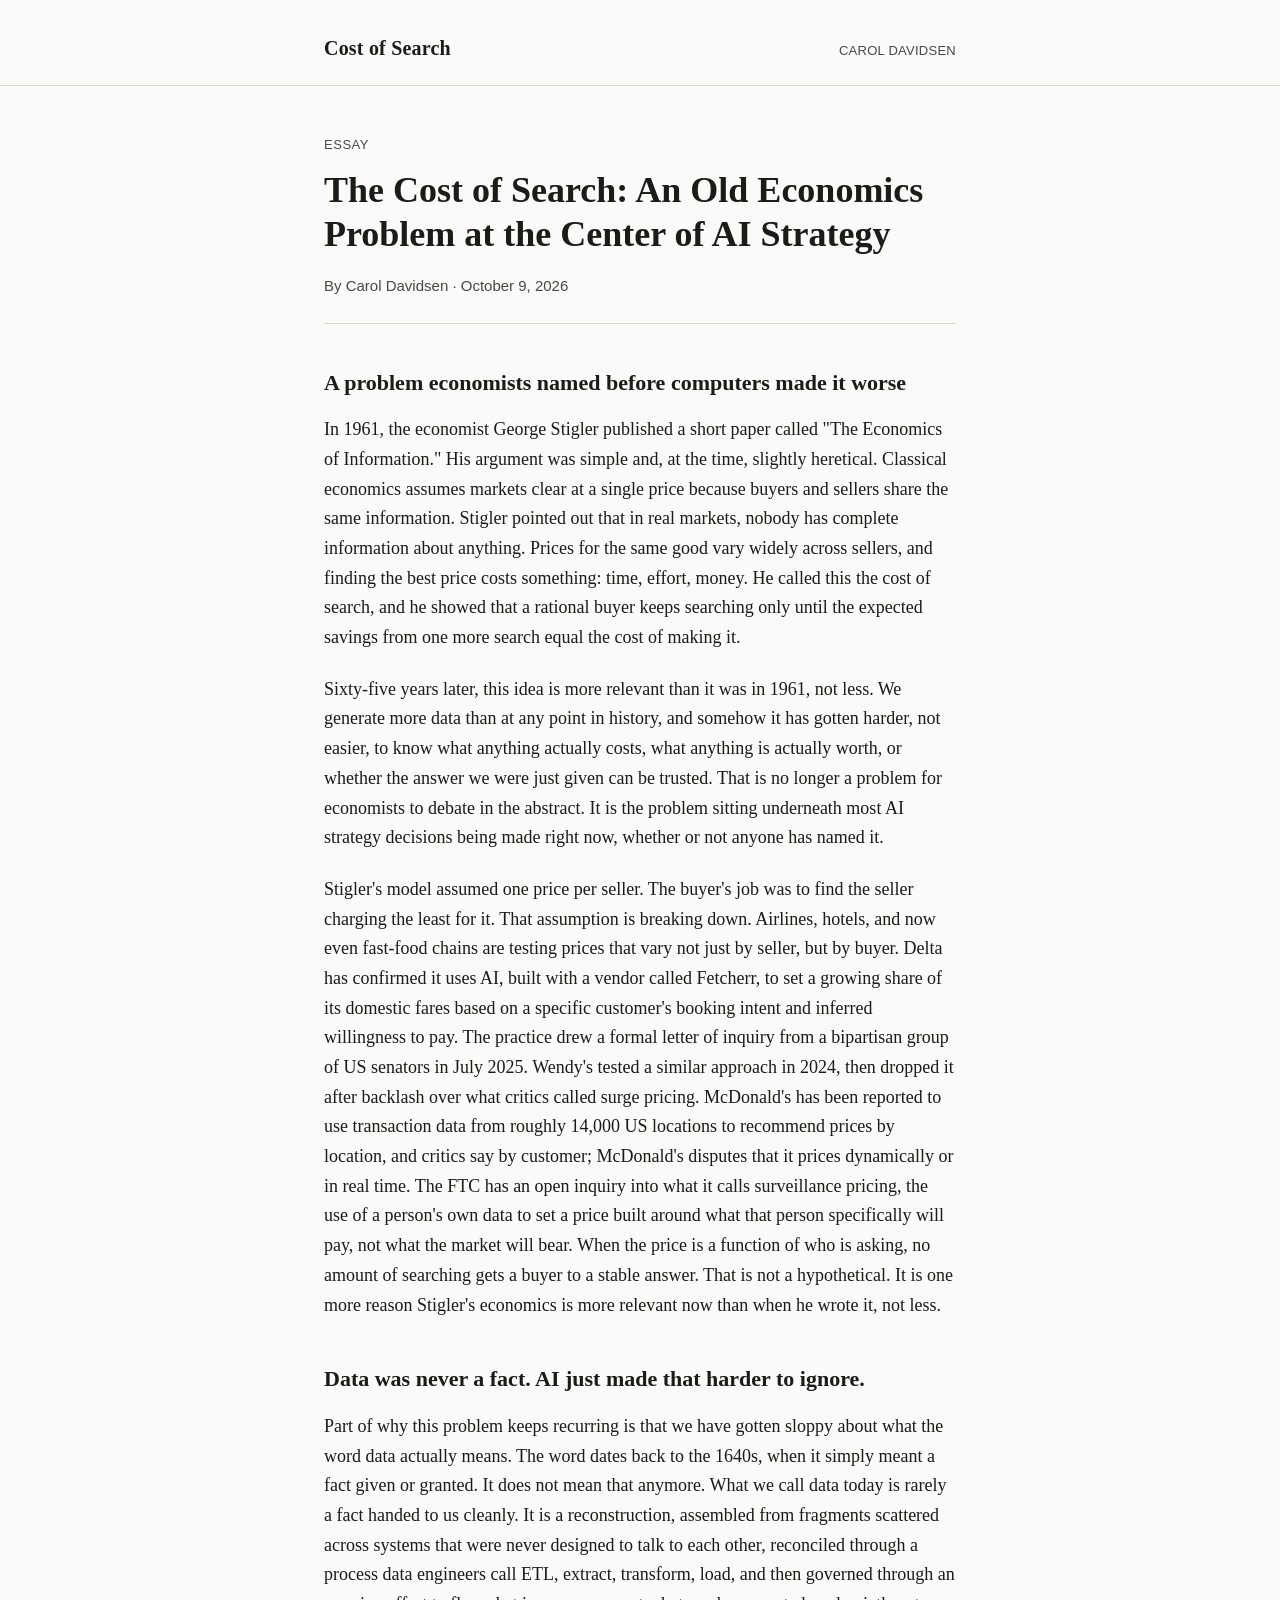
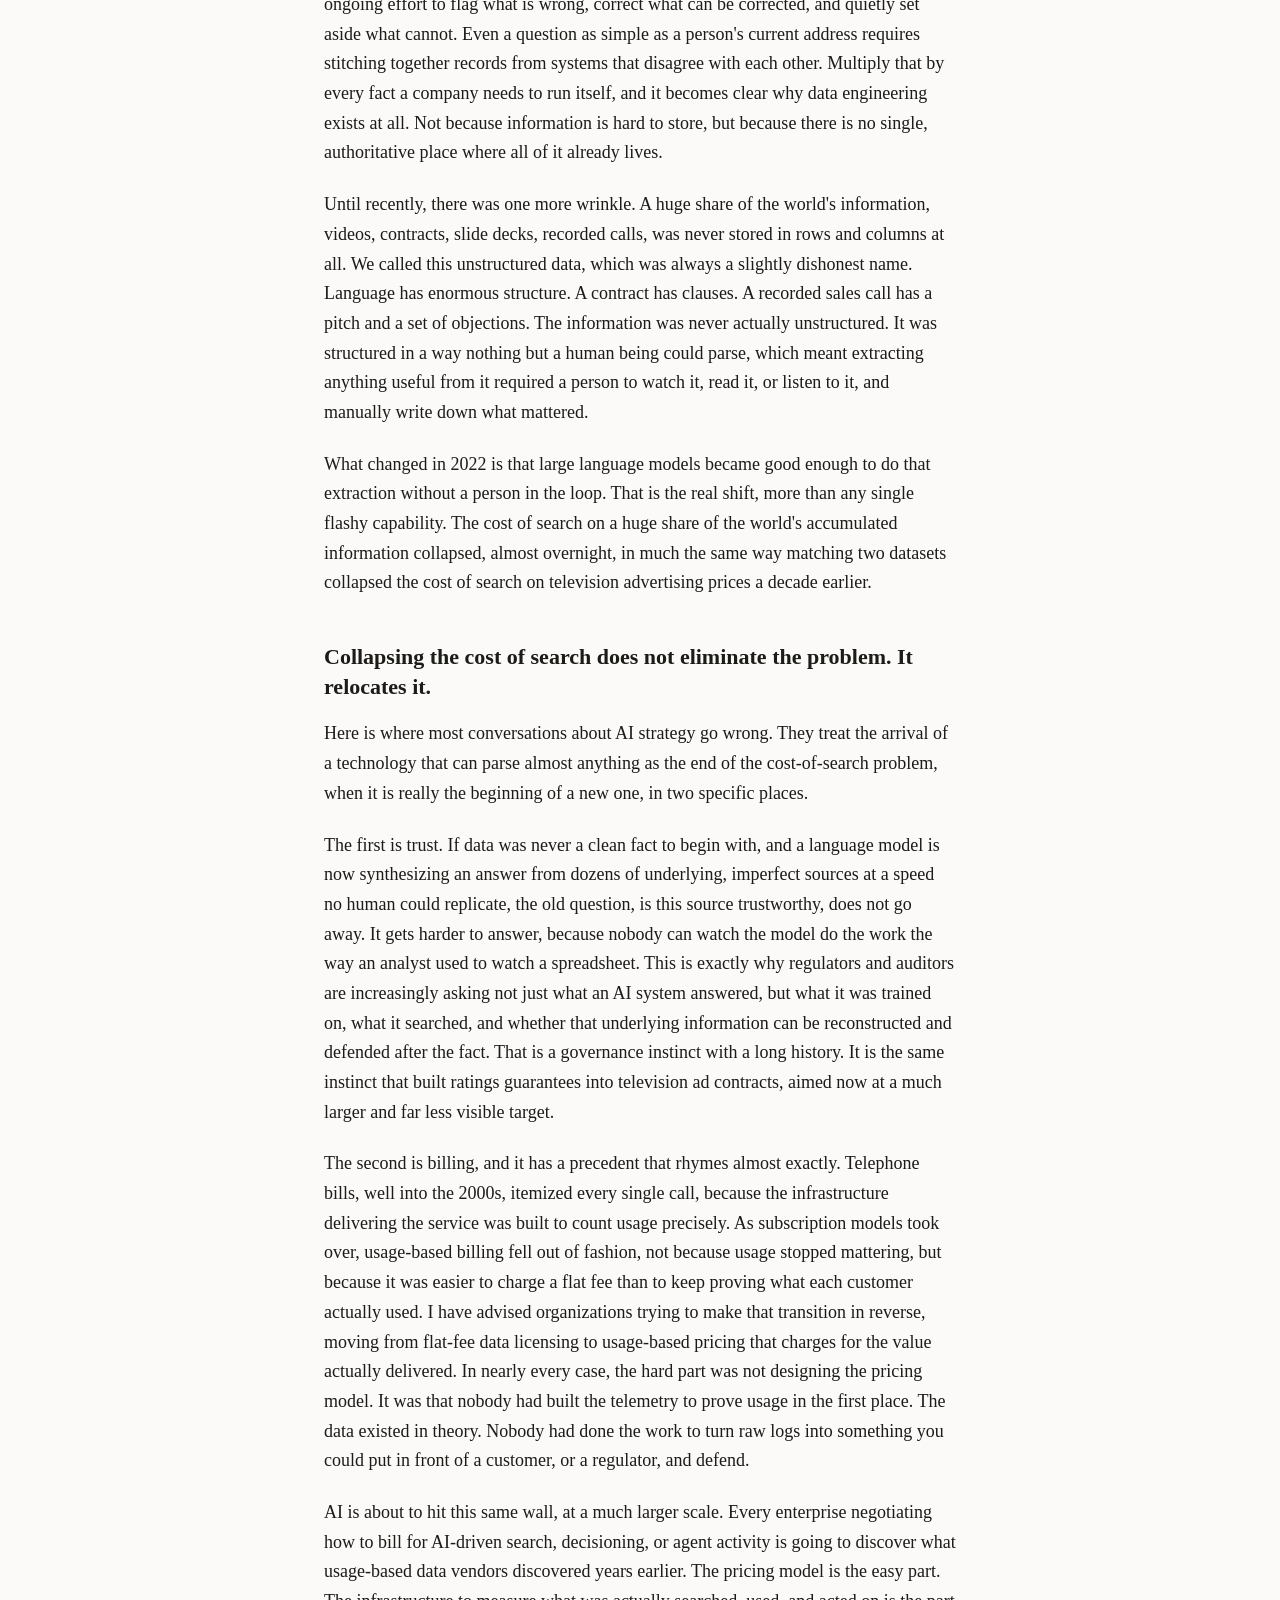
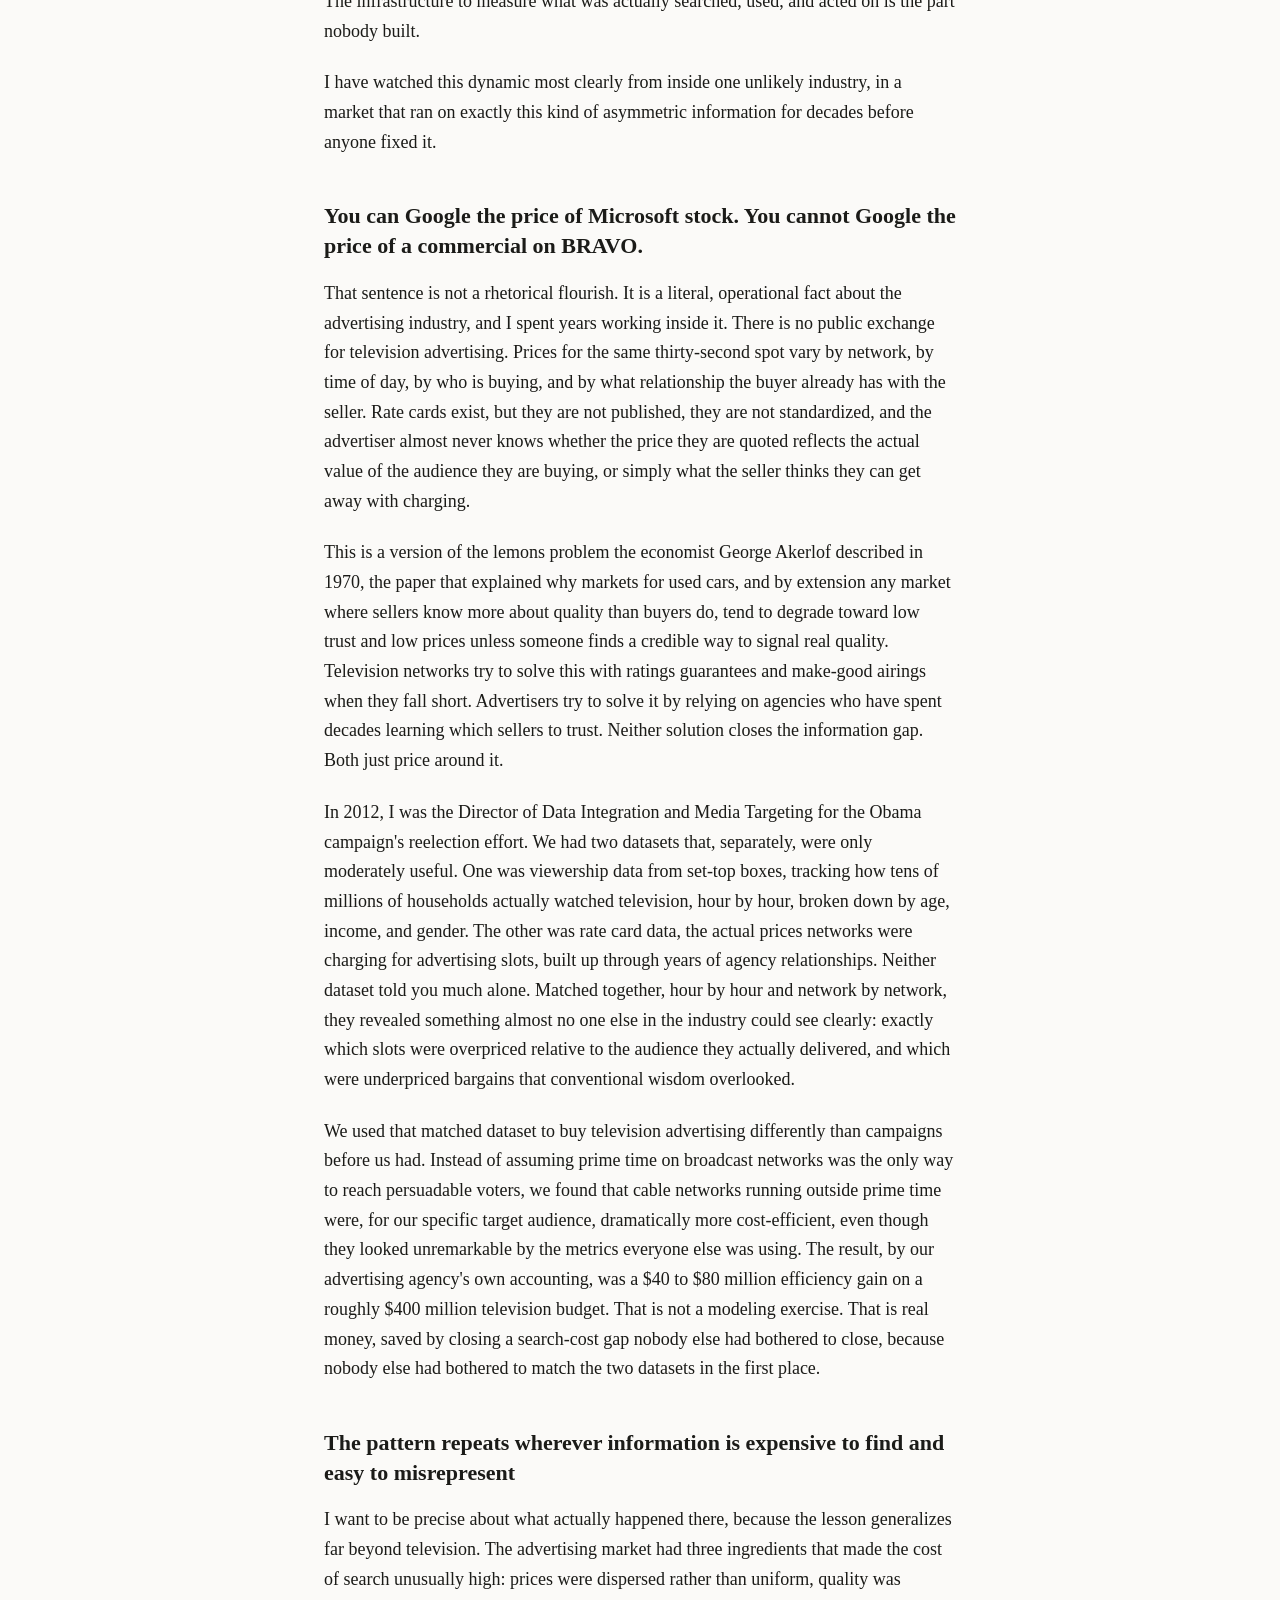
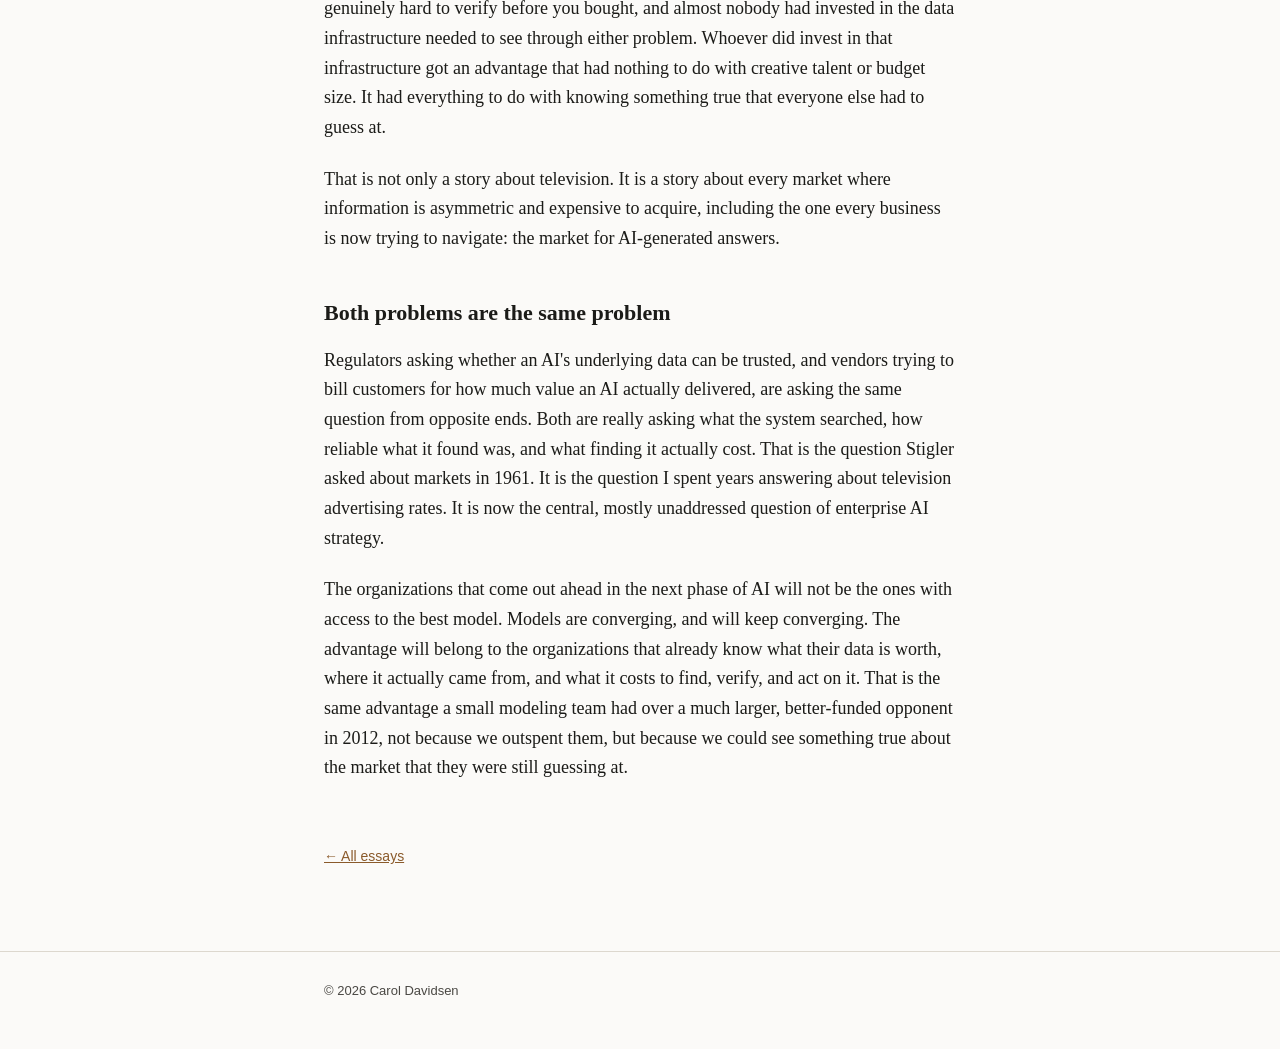
==== cost-of-search.html @ e7301442 "Add files via upload" ====
<!doctype html>
<html lang="en">
<head>
<meta charset="utf-8">
<meta name="viewport" content="width=device-width, initial-scale=1">
<title>The Cost of Search: An Old Economics Problem at the Center of AI Strategy</title>
<meta name="description" content="Why the 1961 economics of search cost explains AI strategy's biggest open questions: trust, billing, and personalized pricing.">
<link rel="stylesheet" href="/styles.css">
</head>
<body>
<header class="site">
  <div class="wrap">
    <a class="site-name" href="/">Cost of Search</a>
    <span class="site-tagline">Carol Davidsen</span>
  </div>
</header>

<main>
  <div class="wrap">
    <article>
      <p class="essay-meta">Essay</p>
      <h1 class="essay-title">The Cost of Search: An Old Economics Problem at the Center of AI Strategy</h1>
      <p class="byline">By Carol Davidsen · October 9, 2026</p>

      <h2 class="section">A problem economists named before computers made it worse</h2>
      <p>In 1961, the economist George Stigler published a short paper called "The Economics of Information." His argument was simple and, at the time, slightly heretical. Classical economics assumes markets clear at a single price because buyers and sellers share the same information. Stigler pointed out that in real markets, nobody has complete information about anything. Prices for the same good vary widely across sellers, and finding the best price costs something: time, effort, money. He called this the cost of search, and he showed that a rational buyer keeps searching only until the expected savings from one more search equal the cost of making it.</p>

      <p>Sixty-five years later, this idea is more relevant than it was in 1961, not less. We generate more data than at any point in history, and somehow it has gotten harder, not easier, to know what anything actually costs, what anything is actually worth, or whether the answer we were just given can be trusted. That is no longer a problem for economists to debate in the abstract. It is the problem sitting underneath most AI strategy decisions being made right now, whether or not anyone has named it.</p>

      <p>Stigler's model assumed one price per seller. The buyer's job was to find the seller charging the least for it. That assumption is breaking down. Airlines, hotels, and now even fast-food chains are testing prices that vary not just by seller, but by buyer. Delta has confirmed it uses AI, built with a vendor called Fetcherr, to set a growing share of its domestic fares based on a specific customer's booking intent and inferred willingness to pay. The practice drew a formal letter of inquiry from a bipartisan group of US senators in July 2025. Wendy's tested a similar approach in 2024, then dropped it after backlash over what critics called surge pricing. McDonald's has been reported to use transaction data from roughly 14,000 US locations to recommend prices by location, and critics say by customer; McDonald's disputes that it prices dynamically or in real time. The FTC has an open inquiry into what it calls surveillance pricing, the use of a person's own data to set a price built around what that person specifically will pay, not what the market will bear. When the price is a function of who is asking, no amount of searching gets a buyer to a stable answer. That is not a hypothetical. It is one more reason Stigler's economics is more relevant now than when he wrote it, not less.</p>

      <h2 class="section">Data was never a fact. AI just made that harder to ignore.</h2>
      <p>Part of why this problem keeps recurring is that we have gotten sloppy about what the word data actually means. The word dates back to the 1640s, when it simply meant a fact given or granted. It does not mean that anymore. What we call data today is rarely a fact handed to us cleanly. It is a reconstruction, assembled from fragments scattered across systems that were never designed to talk to each other, reconciled through a process data engineers call ETL, extract, transform, load, and then governed through an ongoing effort to flag what is wrong, correct what can be corrected, and quietly set aside what cannot. Even a question as simple as a person's current address requires stitching together records from systems that disagree with each other. Multiply that by every fact a company needs to run itself, and it becomes clear why data engineering exists at all. Not because information is hard to store, but because there is no single, authoritative place where all of it already lives.</p>

      <p>Until recently, there was one more wrinkle. A huge share of the world's information, videos, contracts, slide decks, recorded calls, was never stored in rows and columns at all. We called this unstructured data, which was always a slightly dishonest name. Language has enormous structure. A contract has clauses. A recorded sales call has a pitch and a set of objections. The information was never actually unstructured. It was structured in a way nothing but a human being could parse, which meant extracting anything useful from it required a person to watch it, read it, or listen to it, and manually write down what mattered.</p>

      <p>What changed in 2022 is that large language models became good enough to do that extraction without a person in the loop. That is the real shift, more than any single flashy capability. The cost of search on a huge share of the world's accumulated information collapsed, almost overnight, in much the same way matching two datasets collapsed the cost of search on television advertising prices a decade earlier.</p>

      <h2 class="section">Collapsing the cost of search does not eliminate the problem. It relocates it.</h2>
      <p>Here is where most conversations about AI strategy go wrong. They treat the arrival of a technology that can parse almost anything as the end of the cost-of-search problem, when it is really the beginning of a new one, in two specific places.</p>

      <p>The first is trust. If data was never a clean fact to begin with, and a language model is now synthesizing an answer from dozens of underlying, imperfect sources at a speed no human could replicate, the old question, is this source trustworthy, does not go away. It gets harder to answer, because nobody can watch the model do the work the way an analyst used to watch a spreadsheet. This is exactly why regulators and auditors are increasingly asking not just what an AI system answered, but what it was trained on, what it searched, and whether that underlying information can be reconstructed and defended after the fact. That is a governance instinct with a long history. It is the same instinct that built ratings guarantees into television ad contracts, aimed now at a much larger and far less visible target.</p>

      <p>The second is billing, and it has a precedent that rhymes almost exactly. Telephone bills, well into the 2000s, itemized every single call, because the infrastructure delivering the service was built to count usage precisely. As subscription models took over, usage-based billing fell out of fashion, not because usage stopped mattering, but because it was easier to charge a flat fee than to keep proving what each customer actually used. I have advised organizations trying to make that transition in reverse, moving from flat-fee data licensing to usage-based pricing that charges for the value actually delivered. In nearly every case, the hard part was not designing the pricing model. It was that nobody had built the telemetry to prove usage in the first place. The data existed in theory. Nobody had done the work to turn raw logs into something you could put in front of a customer, or a regulator, and defend.</p>

      <p>AI is about to hit this same wall, at a much larger scale. Every enterprise negotiating how to bill for AI-driven search, decisioning, or agent activity is going to discover what usage-based data vendors discovered years earlier. The pricing model is the easy part. The infrastructure to measure what was actually searched, used, and acted on is the part nobody built.</p>

      <p>I have watched this dynamic most clearly from inside one unlikely industry, in a market that ran on exactly this kind of asymmetric information for decades before anyone fixed it.</p>

      <h2 class="section">You can Google the price of Microsoft stock. You cannot Google the price of a commercial on BRAVO.</h2>
      <p>That sentence is not a rhetorical flourish. It is a literal, operational fact about the advertising industry, and I spent years working inside it. There is no public exchange for television advertising. Prices for the same thirty-second spot vary by network, by time of day, by who is buying, and by what relationship the buyer already has with the seller. Rate cards exist, but they are not published, they are not standardized, and the advertiser almost never knows whether the price they are quoted reflects the actual value of the audience they are buying, or simply what the seller thinks they can get away with charging.</p>

      <p>This is a version of the lemons problem the economist George Akerlof described in 1970, the paper that explained why markets for used cars, and by extension any market where sellers know more about quality than buyers do, tend to degrade toward low trust and low prices unless someone finds a credible way to signal real quality. Television networks try to solve this with ratings guarantees and make-good airings when they fall short. Advertisers try to solve it by relying on agencies who have spent decades learning which sellers to trust. Neither solution closes the information gap. Both just price around it.</p>

      <p>In 2012, I was the Director of Data Integration and Media Targeting for the Obama campaign's reelection effort. We had two datasets that, separately, were only moderately useful. One was viewership data from set-top boxes, tracking how tens of millions of households actually watched television, hour by hour, broken down by age, income, and gender. The other was rate card data, the actual prices networks were charging for advertising slots, built up through years of agency relationships. Neither dataset told you much alone. Matched together, hour by hour and network by network, they revealed something almost no one else in the industry could see clearly: exactly which slots were overpriced relative to the audience they actually delivered, and which were underpriced bargains that conventional wisdom overlooked.</p>

      <p>We used that matched dataset to buy television advertising differently than campaigns before us had. Instead of assuming prime time on broadcast networks was the only way to reach persuadable voters, we found that cable networks running outside prime time were, for our specific target audience, dramatically more cost-efficient, even though they looked unremarkable by the metrics everyone else was using. The result, by our advertising agency's own accounting, was a $40 to $80 million efficiency gain on a roughly $400 million television budget. That is not a modeling exercise. That is real money, saved by closing a search-cost gap nobody else had bothered to close, because nobody else had bothered to match the two datasets in the first place.</p>

      <h2 class="section">The pattern repeats wherever information is expensive to find and easy to misrepresent</h2>
      <p>I want to be precise about what actually happened there, because the lesson generalizes far beyond television. The advertising market had three ingredients that made the cost of search unusually high: prices were dispersed rather than uniform, quality was genuinely hard to verify before you bought, and almost nobody had invested in the data infrastructure needed to see through either problem. Whoever did invest in that infrastructure got an advantage that had nothing to do with creative talent or budget size. It had everything to do with knowing something true that everyone else had to guess at.</p>

      <p>That is not only a story about television. It is a story about every market where information is asymmetric and expensive to acquire, including the one every business is now trying to navigate: the market for AI-generated answers.</p>

      <h2 class="section">Both problems are the same problem</h2>
      <p>Regulators asking whether an AI's underlying data can be trusted, and vendors trying to bill customers for how much value an AI actually delivered, are asking the same question from opposite ends. Both are really asking what the system searched, how reliable what it found was, and what finding it actually cost. That is the question Stigler asked about markets in 1961. It is the question I spent years answering about television advertising rates. It is now the central, mostly unaddressed question of enterprise AI strategy.</p>

      <p>The organizations that come out ahead in the next phase of AI will not be the ones with access to the best model. Models are converging, and will keep converging. The advantage will belong to the organizations that already know what their data is worth, where it actually came from, and what it costs to find, verify, and act on it. That is the same advantage a small modeling team had over a much larger, better-funded opponent in 2012, not because we outspent them, but because we could see something true about the market that they were still guessing at.</p>

      <a class="back-link" href="/">&larr; All essays</a>
    </article>
  </div>
</main>

<footer class="site">
  <div class="wrap">
    &copy; 2026 Carol Davidsen
  </div>
</footer>
</body>
</html>
---- styles.css ----
:root {
  --bg: #fbfaf8;
  --ink: #1b1b18;
  --ink-soft: #4a4844;
  --rule: #ddd8cf;
  --accent: #8a5a2b;
  --max: 680px;
}

@media (prefers-color-scheme: dark) {
  :root {
    --bg: #15140f;
    --ink: #ece7dd;
    --ink-soft: #b9b3a6;
    --rule: #39362c;
    --accent: #d2995c;
  }
}

* {
  box-sizing: border-box;
}

html {
  -webkit-text-size-adjust: 100%;
}

body {
  margin: 0;
  background: var(--bg);
  color: var(--ink);
  font-family: Georgia, "Iowan Old Style", "Palatino Linotype", Palatino, serif;
  line-height: 1.65;
  font-size: 18px;
}

.wrap {
  max-width: var(--max);
  margin: 0 auto;
  padding: 0 24px;
}

header.site {
  border-bottom: 1px solid var(--rule);
  padding: 32px 0 20px;
}

header.site .wrap {
  display: flex;
  justify-content: space-between;
  align-items: baseline;
  flex-wrap: wrap;
  gap: 8px;
}

.site-name {
  font-family: Georgia, serif;
  font-weight: 700;
  font-size: 20px;
  letter-spacing: 0.01em;
  color: var(--ink);
  text-decoration: none;
}

.site-tagline {
  font-family: -apple-system, BlinkMacSystemFont, "Segoe UI", Helvetica, Arial, sans-serif;
  font-size: 13px;
  color: var(--ink-soft);
  letter-spacing: 0.02em;
  text-transform: uppercase;
}

main {
  padding: 48px 0 80px;
}

/* ---- Index / essay list ---- */

.intro {
  font-family: -apple-system, BlinkMacSystemFont, "Segoe UI", Helvetica, Arial, sans-serif;
  color: var(--ink-soft);
  font-size: 16px;
  margin: 0 0 40px;
  max-width: 56ch;
}

.post-list {
  list-style: none;
  margin: 0;
  padding: 0;
}

.post-list li {
  padding: 28px 0;
  border-bottom: 1px solid var(--rule);
}

.post-list li:first-child {
  padding-top: 0;
}

.post-title {
  display: block;
  font-size: 26px;
  line-height: 1.3;
  font-weight: 700;
  color: var(--ink);
  text-decoration: none;
  margin: 0 0 8px;
}

.post-title:hover {
  color: var(--accent);
}

.post-meta {
  font-family: -apple-system, BlinkMacSystemFont, "Segoe UI", Helvetica, Arial, sans-serif;
  font-size: 13px;
  color: var(--ink-soft);
  text-transform: uppercase;
  letter-spacing: 0.04em;
  margin: 0 0 10px;
}

.post-excerpt {
  font-size: 17px;
  color: var(--ink-soft);
  margin: 0;
}

/* ---- Essay page ---- */

.essay-meta {
  font-family: -apple-system, BlinkMacSystemFont, "Segoe UI", Helvetica, Arial, sans-serif;
  font-size: 13px;
  color: var(--ink-soft);
  text-transform: uppercase;
  letter-spacing: 0.04em;
  margin: 0 0 14px;
}

h1.essay-title {
  font-size: 36px;
  line-height: 1.2;
  margin: 0 0 18px;
}

h2.section {
  font-size: 22px;
  line-height: 1.35;
  margin: 44px 0 18px;
}

article p {
  margin: 0 0 22px;
}

.byline {
  font-family: -apple-system, BlinkMacSystemFont, "Segoe UI", Helvetica, Arial, sans-serif;
  font-size: 15px;
  color: var(--ink-soft);
  margin: 0 0 40px;
  padding-bottom: 24px;
  border-bottom: 1px solid var(--rule);
}

a {
  color: var(--accent);
}

.back-link {
  display: inline-block;
  margin-top: 40px;
  font-family: -apple-system, BlinkMacSystemFont, "Segoe UI", Helvetica, Arial, sans-serif;
  font-size: 14px;
}

footer.site {
  border-top: 1px solid var(--rule);
  padding: 28px 0 48px;
  font-family: -apple-system, BlinkMacSystemFont, "Segoe UI", Helvetica, Arial, sans-serif;
  font-size: 13px;
  color: var(--ink-soft);
}

@media (max-width: 480px) {
  body { font-size: 17px; }
  h1.essay-title { font-size: 28px; }
  .post-title { font-size: 22px; }
}
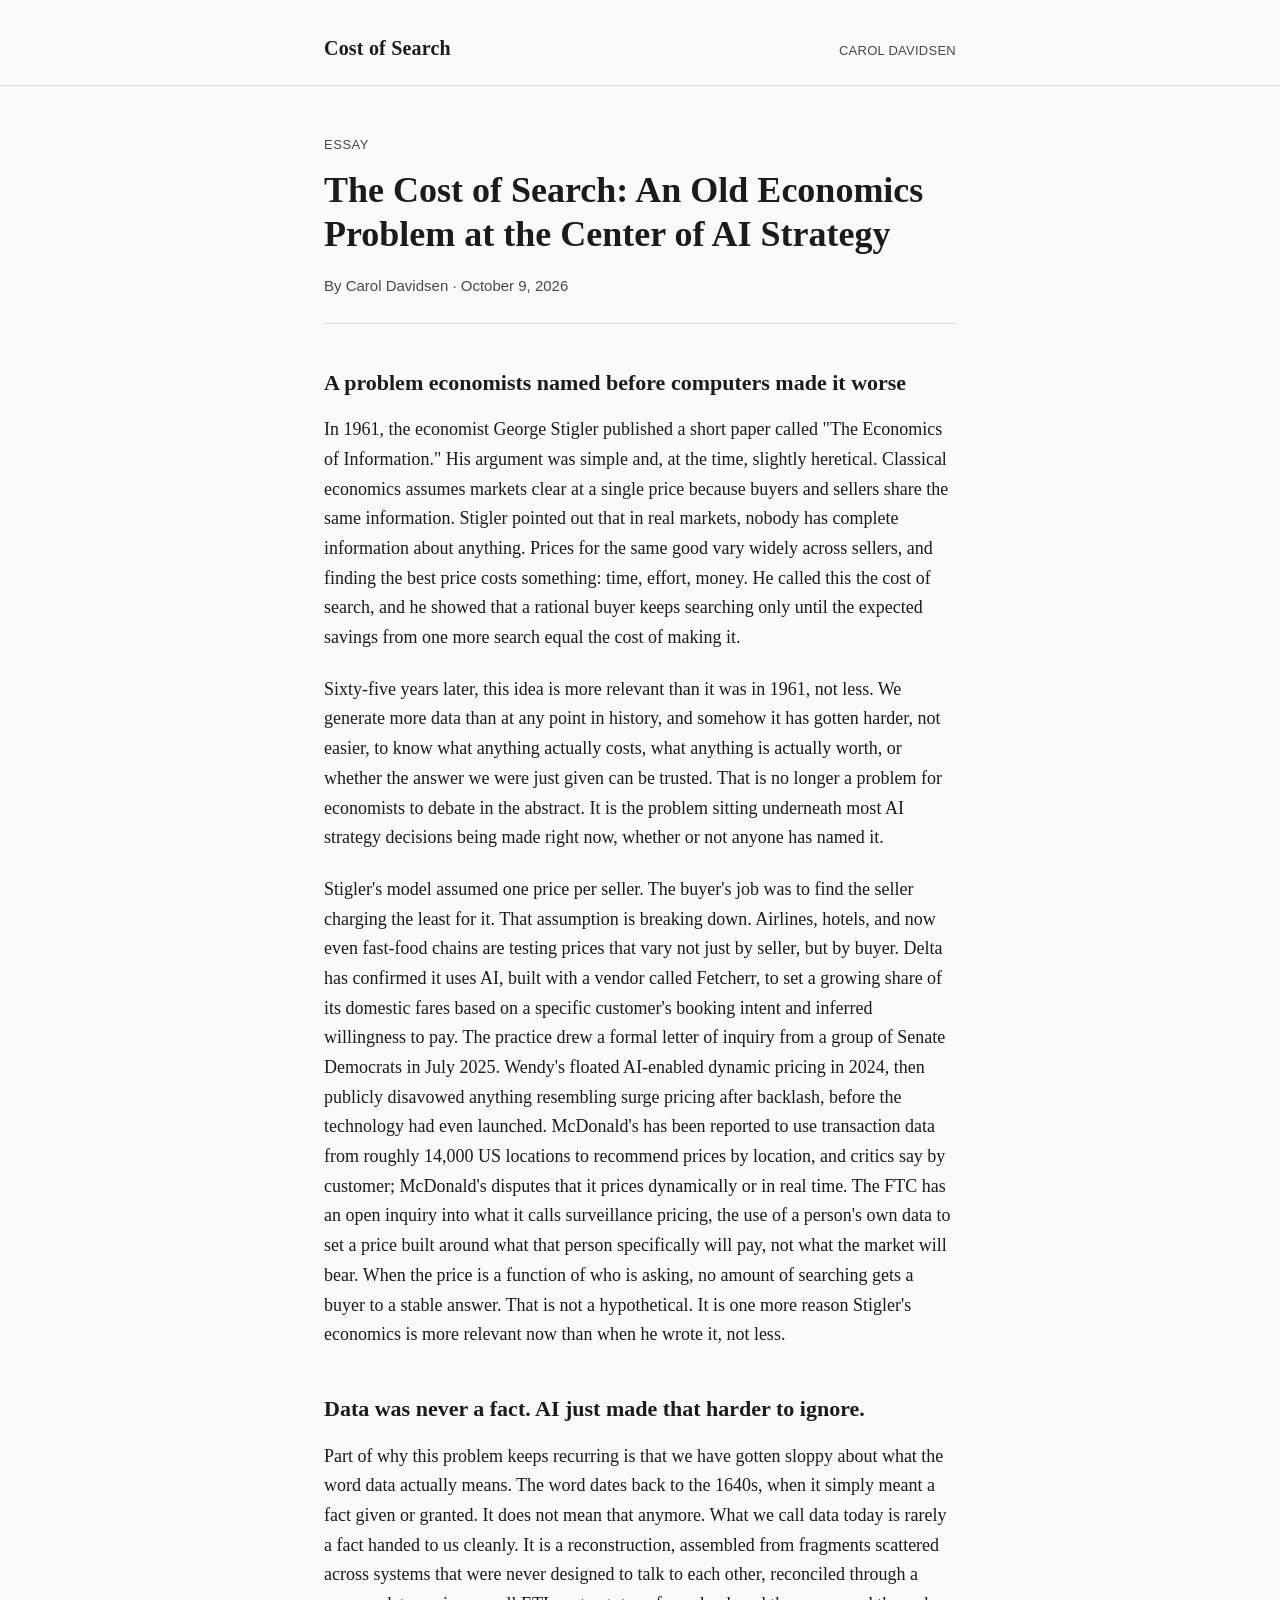
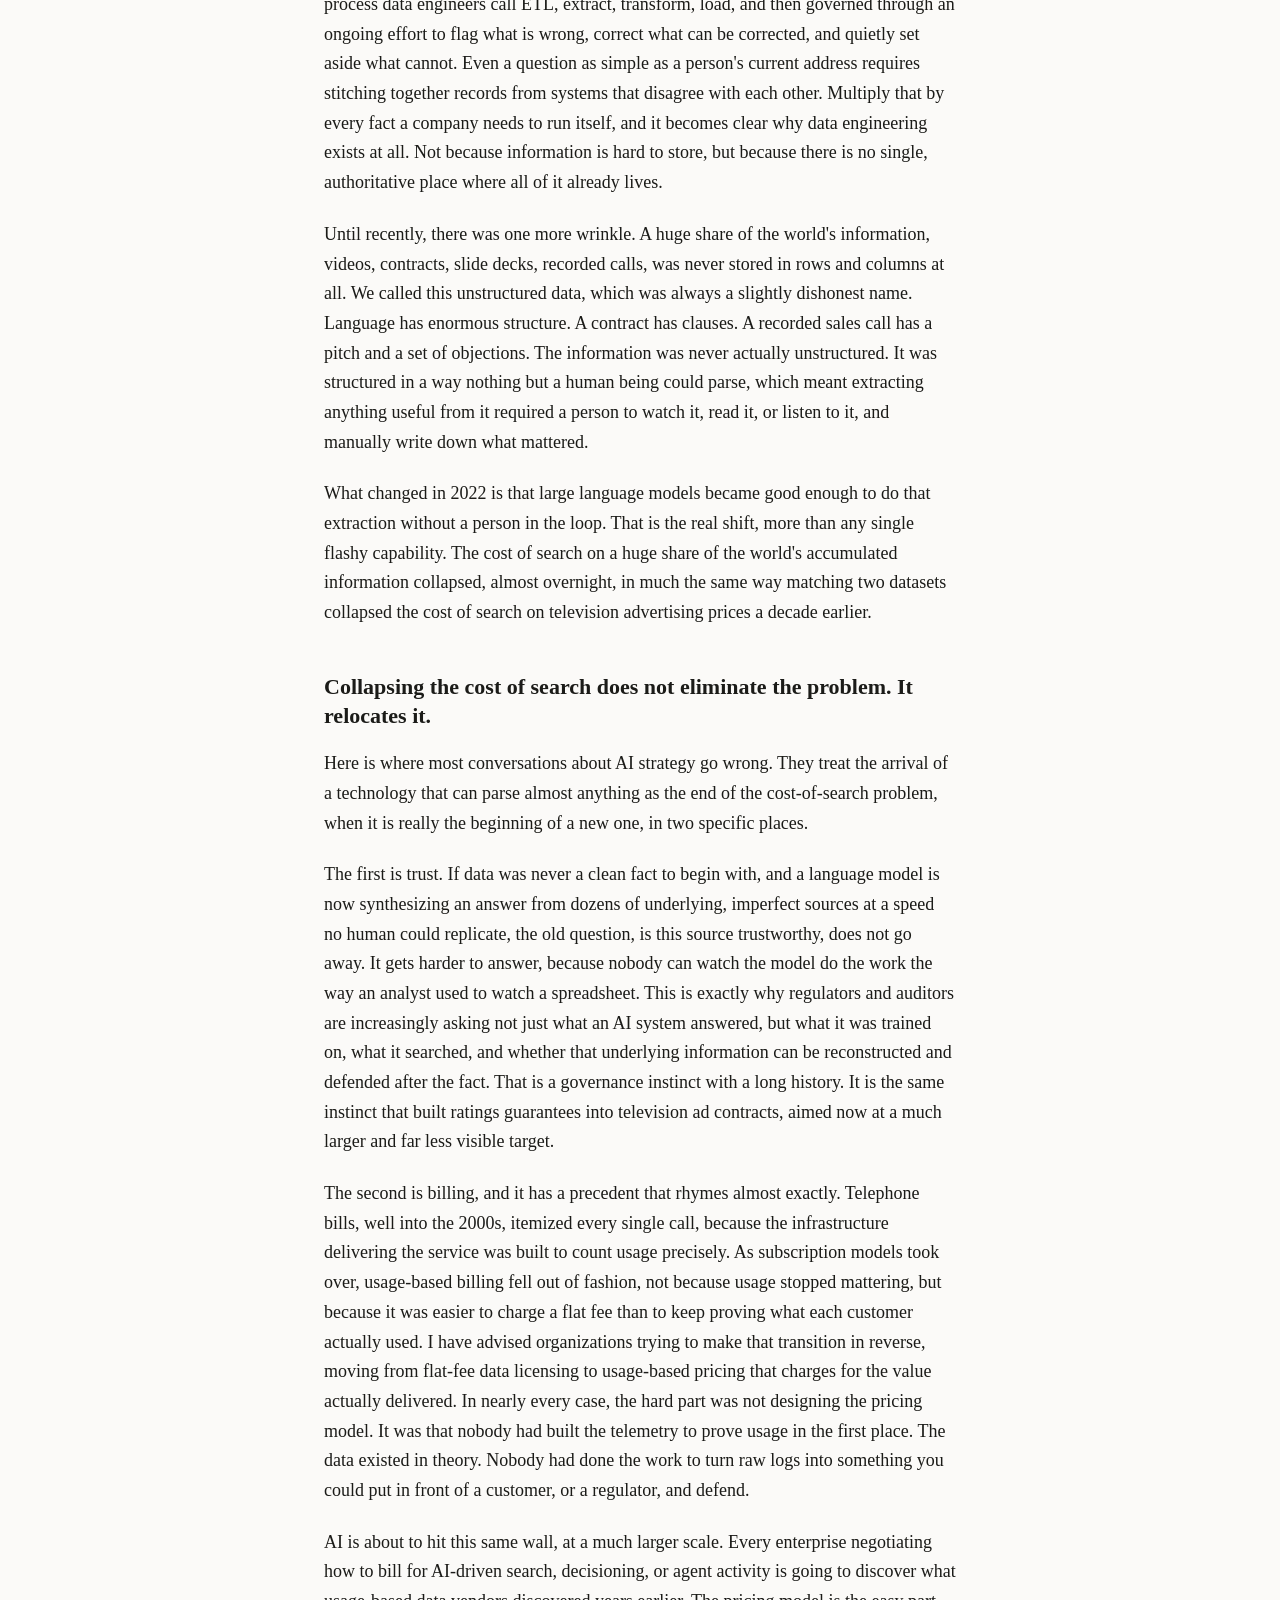
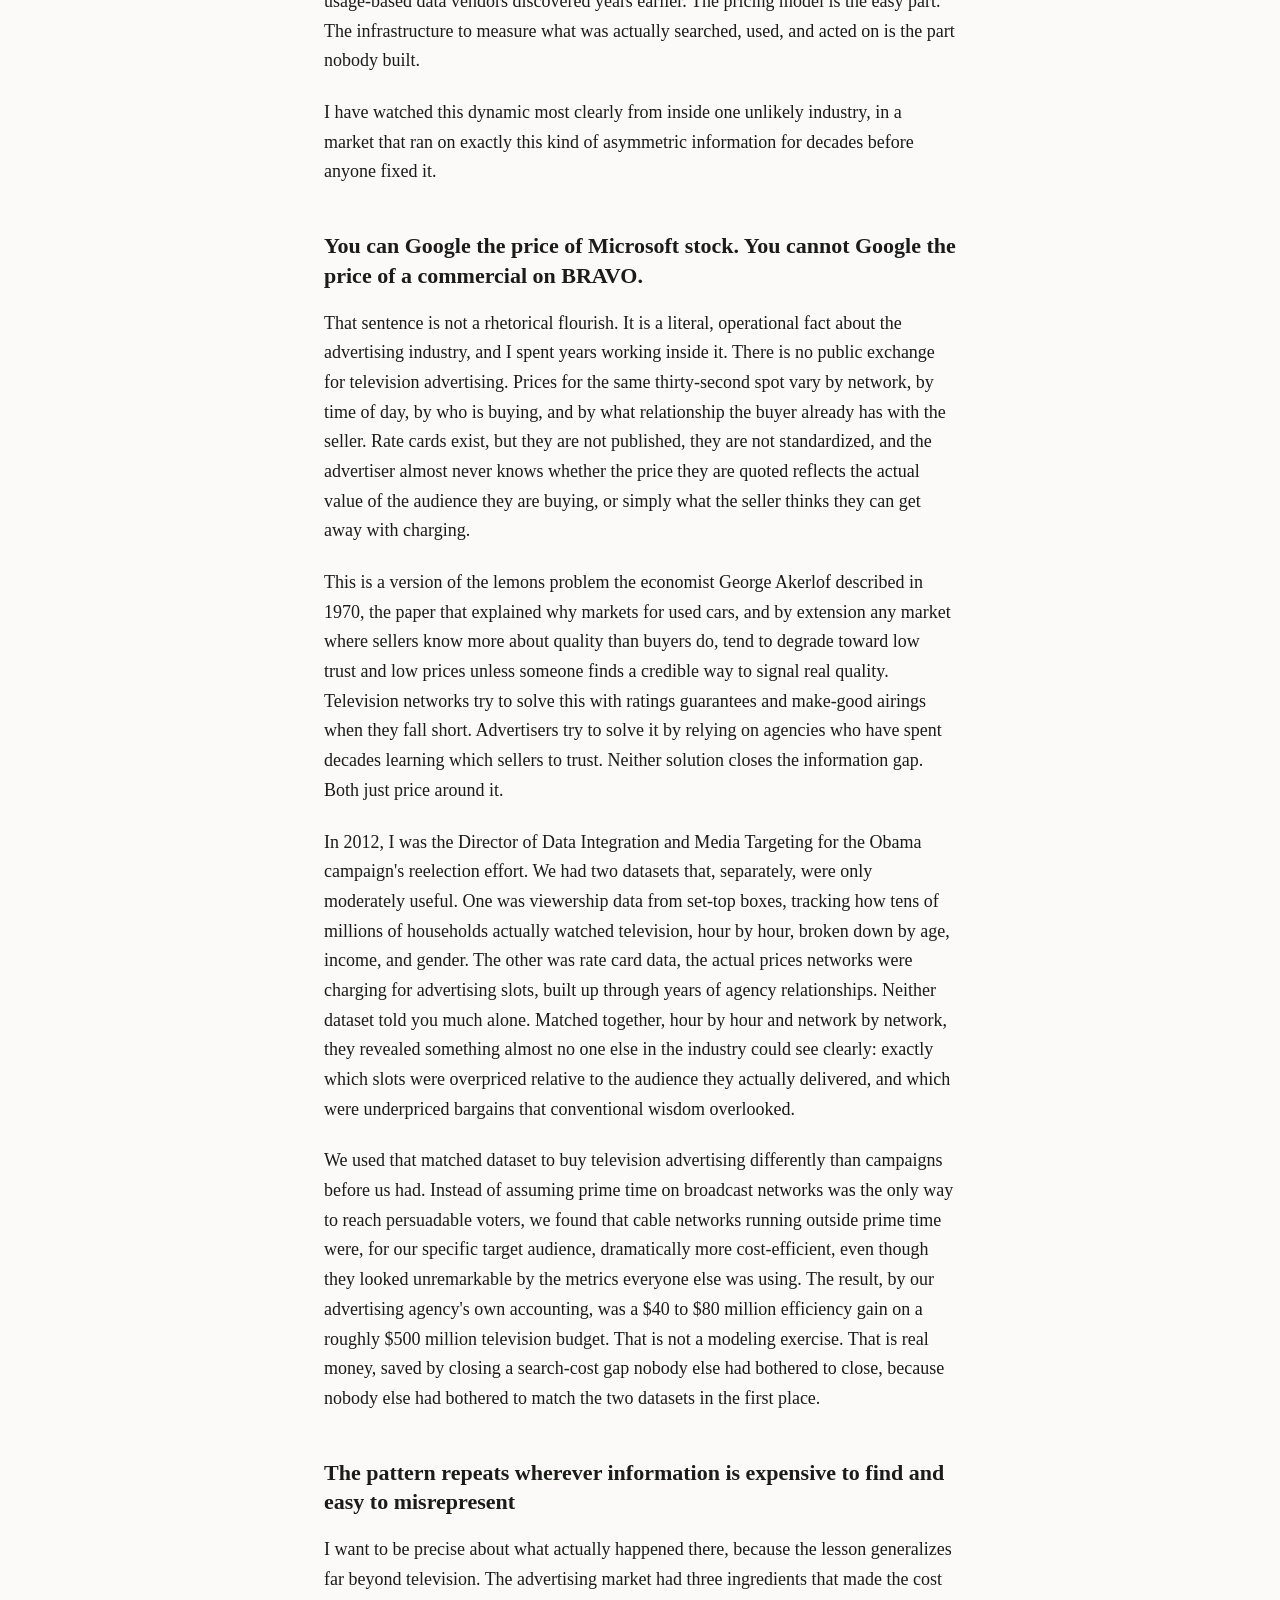
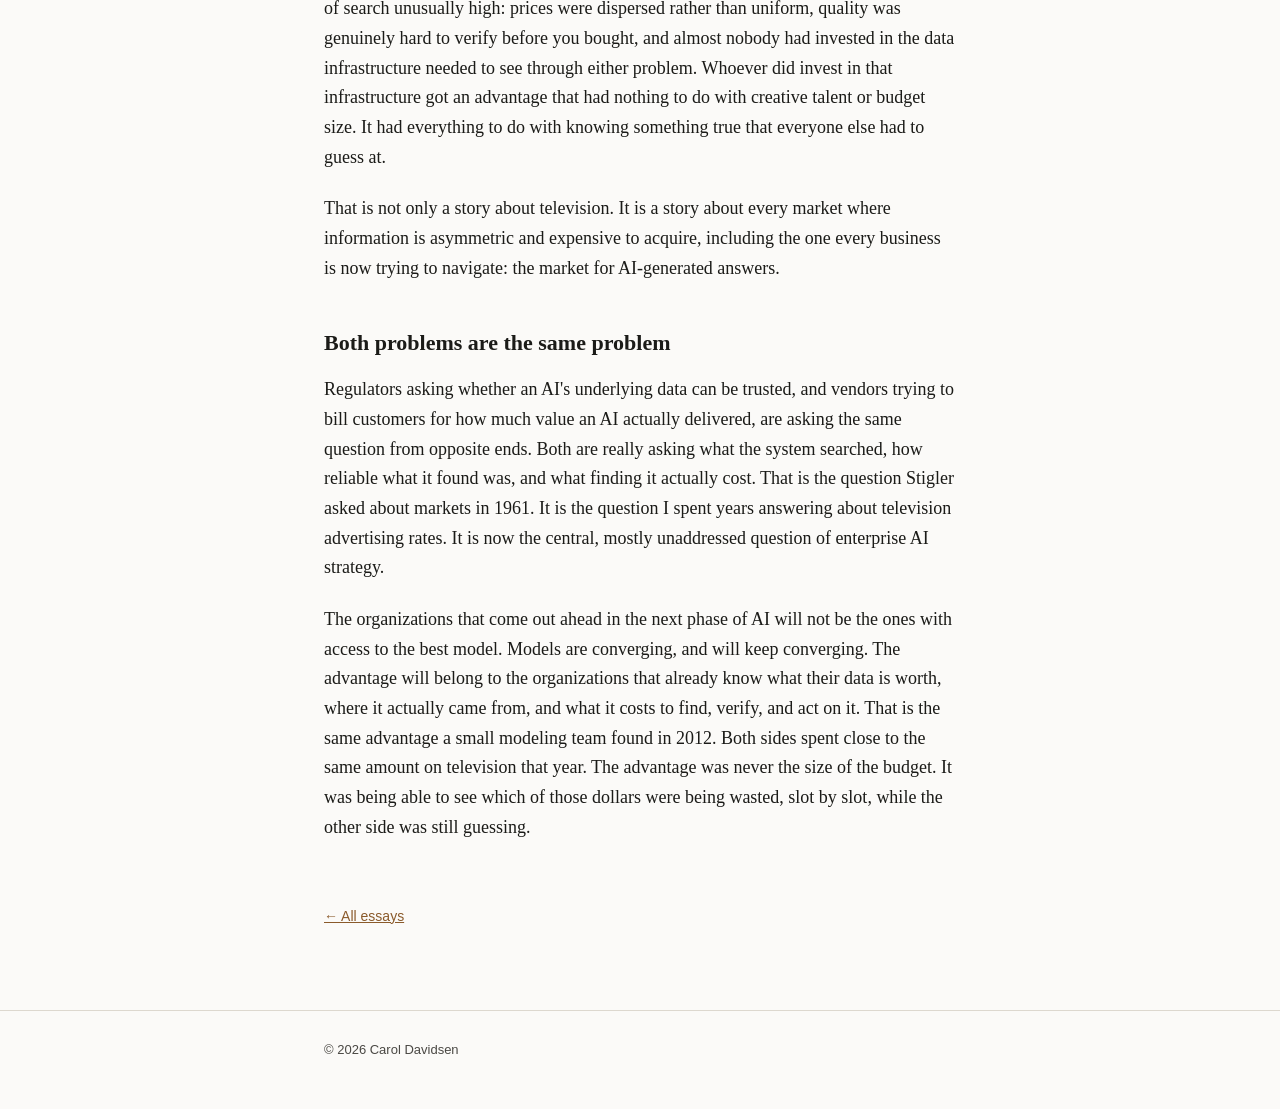
==== commit 25fdc7f9: "Add files via upload" ====
--- a/cost-of-search.html
+++ b/cost-of-search.html
@@ -27,7 +27,7 @@
 
       <p>Sixty-five years later, this idea is more relevant than it was in 1961, not less. We generate more data than at any point in history, and somehow it has gotten harder, not easier, to know what anything actually costs, what anything is actually worth, or whether the answer we were just given can be trusted. That is no longer a problem for economists to debate in the abstract. It is the problem sitting underneath most AI strategy decisions being made right now, whether or not anyone has named it.</p>
 
-      <p>Stigler's model assumed one price per seller. The buyer's job was to find the seller charging the least for it. That assumption is breaking down. Airlines, hotels, and now even fast-food chains are testing prices that vary not just by seller, but by buyer. Delta has confirmed it uses AI, built with a vendor called Fetcherr, to set a growing share of its domestic fares based on a specific customer's booking intent and inferred willingness to pay. The practice drew a formal letter of inquiry from a bipartisan group of US senators in July 2025. Wendy's tested a similar approach in 2024, then dropped it after backlash over what critics called surge pricing. McDonald's has been reported to use transaction data from roughly 14,000 US locations to recommend prices by location, and critics say by customer; McDonald's disputes that it prices dynamically or in real time. The FTC has an open inquiry into what it calls surveillance pricing, the use of a person's own data to set a price built around what that person specifically will pay, not what the market will bear. When the price is a function of who is asking, no amount of searching gets a buyer to a stable answer. That is not a hypothetical. It is one more reason Stigler's economics is more relevant now than when he wrote it, not less.</p>
+      <p>Stigler's model assumed one price per seller. The buyer's job was to find the seller charging the least for it. That assumption is breaking down. Airlines, hotels, and now even fast-food chains are testing prices that vary not just by seller, but by buyer. Delta has confirmed it uses AI, built with a vendor called Fetcherr, to set a growing share of its domestic fares based on a specific customer's booking intent and inferred willingness to pay. The practice drew a formal letter of inquiry from a group of Senate Democrats in July 2025. Wendy's floated AI-enabled dynamic pricing in 2024, then publicly disavowed anything resembling surge pricing after backlash, before the technology had even launched. McDonald's has been reported to use transaction data from roughly 14,000 US locations to recommend prices by location, and critics say by customer; McDonald's disputes that it prices dynamically or in real time. The FTC has an open inquiry into what it calls surveillance pricing, the use of a person's own data to set a price built around what that person specifically will pay, not what the market will bear. When the price is a function of who is asking, no amount of searching gets a buyer to a stable answer. That is not a hypothetical. It is one more reason Stigler's economics is more relevant now than when he wrote it, not less.</p>
 
       <h2 class="section">Data was never a fact. AI just made that harder to ignore.</h2>
       <p>Part of why this problem keeps recurring is that we have gotten sloppy about what the word data actually means. The word dates back to the 1640s, when it simply meant a fact given or granted. It does not mean that anymore. What we call data today is rarely a fact handed to us cleanly. It is a reconstruction, assembled from fragments scattered across systems that were never designed to talk to each other, reconciled through a process data engineers call ETL, extract, transform, load, and then governed through an ongoing effort to flag what is wrong, correct what can be corrected, and quietly set aside what cannot. Even a question as simple as a person's current address requires stitching together records from systems that disagree with each other. Multiply that by every fact a company needs to run itself, and it becomes clear why data engineering exists at all. Not because information is hard to store, but because there is no single, authoritative place where all of it already lives.</p>
@@ -54,7 +54,7 @@
 
       <p>In 2012, I was the Director of Data Integration and Media Targeting for the Obama campaign's reelection effort. We had two datasets that, separately, were only moderately useful. One was viewership data from set-top boxes, tracking how tens of millions of households actually watched television, hour by hour, broken down by age, income, and gender. The other was rate card data, the actual prices networks were charging for advertising slots, built up through years of agency relationships. Neither dataset told you much alone. Matched together, hour by hour and network by network, they revealed something almost no one else in the industry could see clearly: exactly which slots were overpriced relative to the audience they actually delivered, and which were underpriced bargains that conventional wisdom overlooked.</p>
 
-      <p>We used that matched dataset to buy television advertising differently than campaigns before us had. Instead of assuming prime time on broadcast networks was the only way to reach persuadable voters, we found that cable networks running outside prime time were, for our specific target audience, dramatically more cost-efficient, even though they looked unremarkable by the metrics everyone else was using. The result, by our advertising agency's own accounting, was a $40 to $80 million efficiency gain on a roughly $400 million television budget. That is not a modeling exercise. That is real money, saved by closing a search-cost gap nobody else had bothered to close, because nobody else had bothered to match the two datasets in the first place.</p>
+      <p>We used that matched dataset to buy television advertising differently than campaigns before us had. Instead of assuming prime time on broadcast networks was the only way to reach persuadable voters, we found that cable networks running outside prime time were, for our specific target audience, dramatically more cost-efficient, even though they looked unremarkable by the metrics everyone else was using. The result, by our advertising agency's own accounting, was a $40 to $80 million efficiency gain on a roughly $500 million television budget. That is not a modeling exercise. That is real money, saved by closing a search-cost gap nobody else had bothered to close, because nobody else had bothered to match the two datasets in the first place.</p>
 
       <h2 class="section">The pattern repeats wherever information is expensive to find and easy to misrepresent</h2>
       <p>I want to be precise about what actually happened there, because the lesson generalizes far beyond television. The advertising market had three ingredients that made the cost of search unusually high: prices were dispersed rather than uniform, quality was genuinely hard to verify before you bought, and almost nobody had invested in the data infrastructure needed to see through either problem. Whoever did invest in that infrastructure got an advantage that had nothing to do with creative talent or budget size. It had everything to do with knowing something true that everyone else had to guess at.</p>
@@ -64,7 +64,7 @@
       <h2 class="section">Both problems are the same problem</h2>
       <p>Regulators asking whether an AI's underlying data can be trusted, and vendors trying to bill customers for how much value an AI actually delivered, are asking the same question from opposite ends. Both are really asking what the system searched, how reliable what it found was, and what finding it actually cost. That is the question Stigler asked about markets in 1961. It is the question I spent years answering about television advertising rates. It is now the central, mostly unaddressed question of enterprise AI strategy.</p>
 
-      <p>The organizations that come out ahead in the next phase of AI will not be the ones with access to the best model. Models are converging, and will keep converging. The advantage will belong to the organizations that already know what their data is worth, where it actually came from, and what it costs to find, verify, and act on it. That is the same advantage a small modeling team had over a much larger, better-funded opponent in 2012, not because we outspent them, but because we could see something true about the market that they were still guessing at.</p>
+      <p>The organizations that come out ahead in the next phase of AI will not be the ones with access to the best model. Models are converging, and will keep converging. The advantage will belong to the organizations that already know what their data is worth, where it actually came from, and what it costs to find, verify, and act on it. That is the same advantage a small modeling team found in 2012. Both sides spent close to the same amount on television that year. The advantage was never the size of the budget. It was being able to see which of those dollars were being wasted, slot by slot, while the other side was still guessing.</p>
 
       <a class="back-link" href="/">&larr; All essays</a>
     </article>
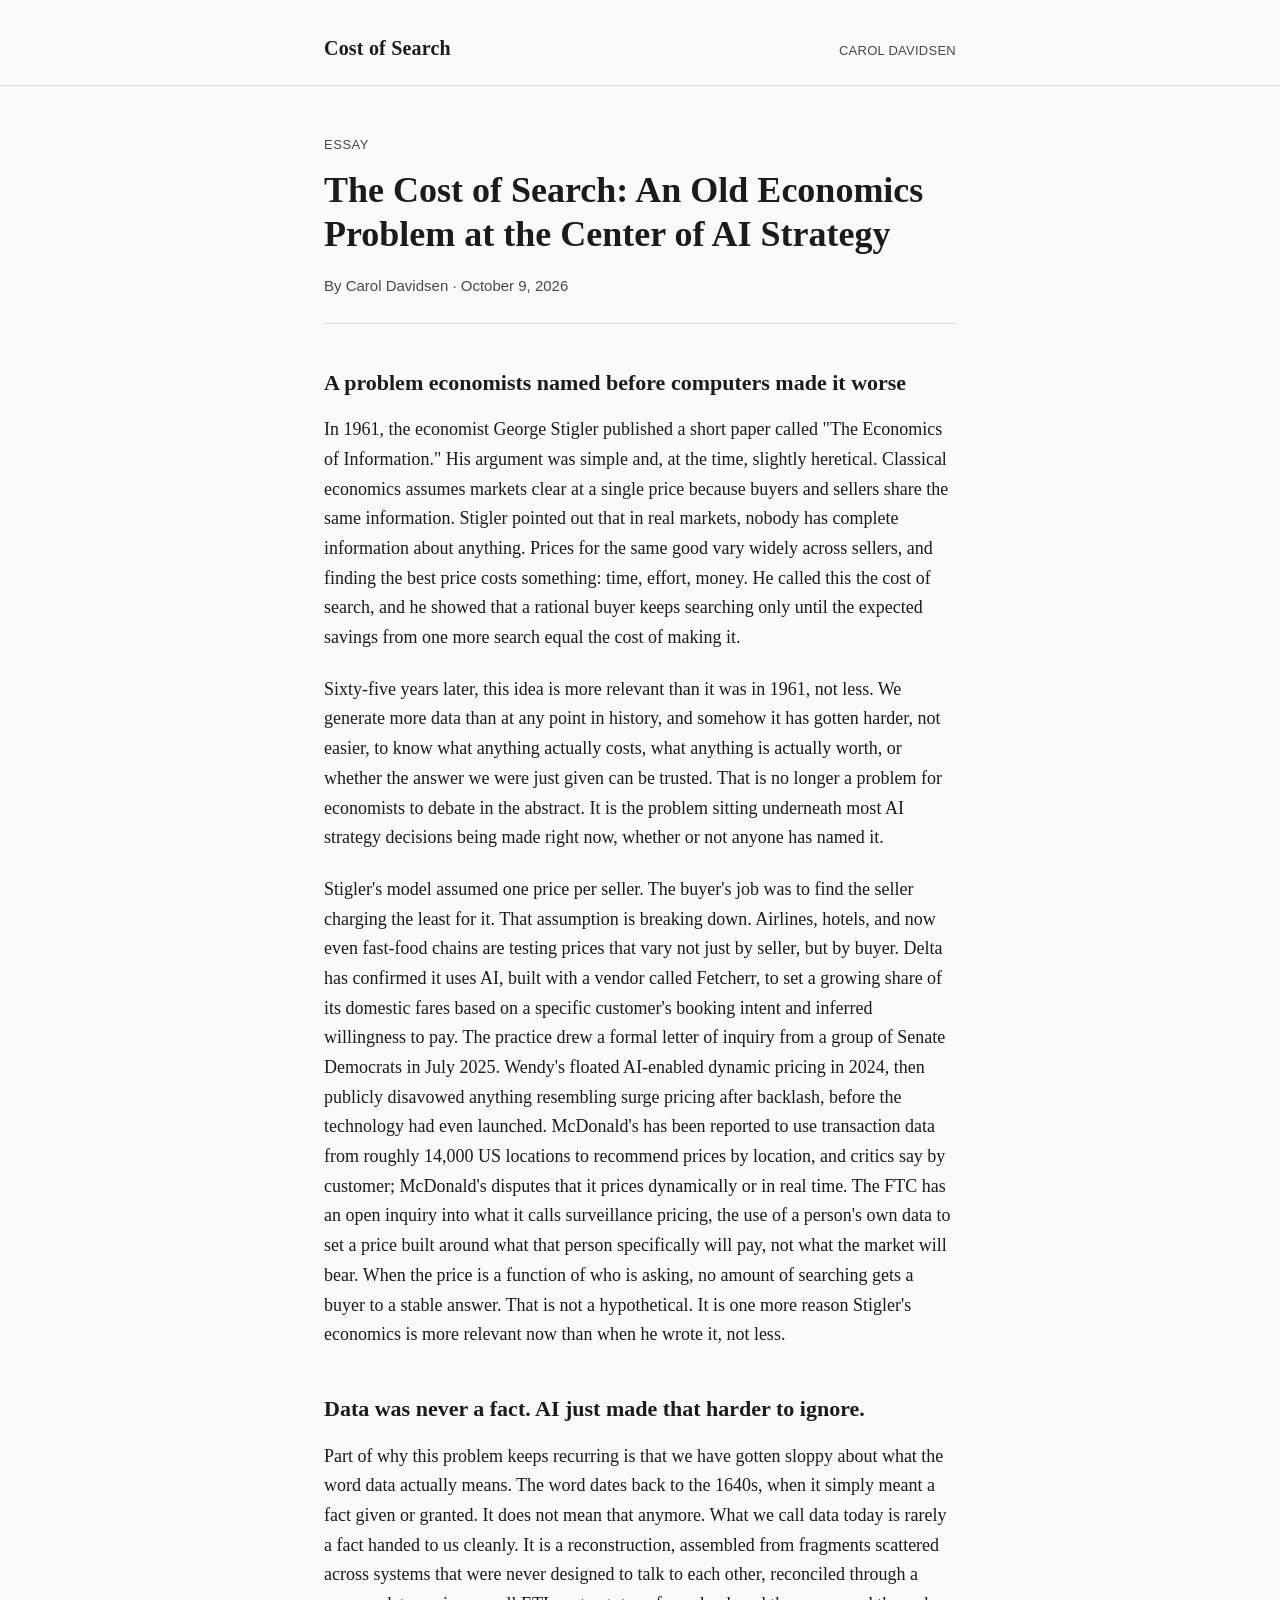
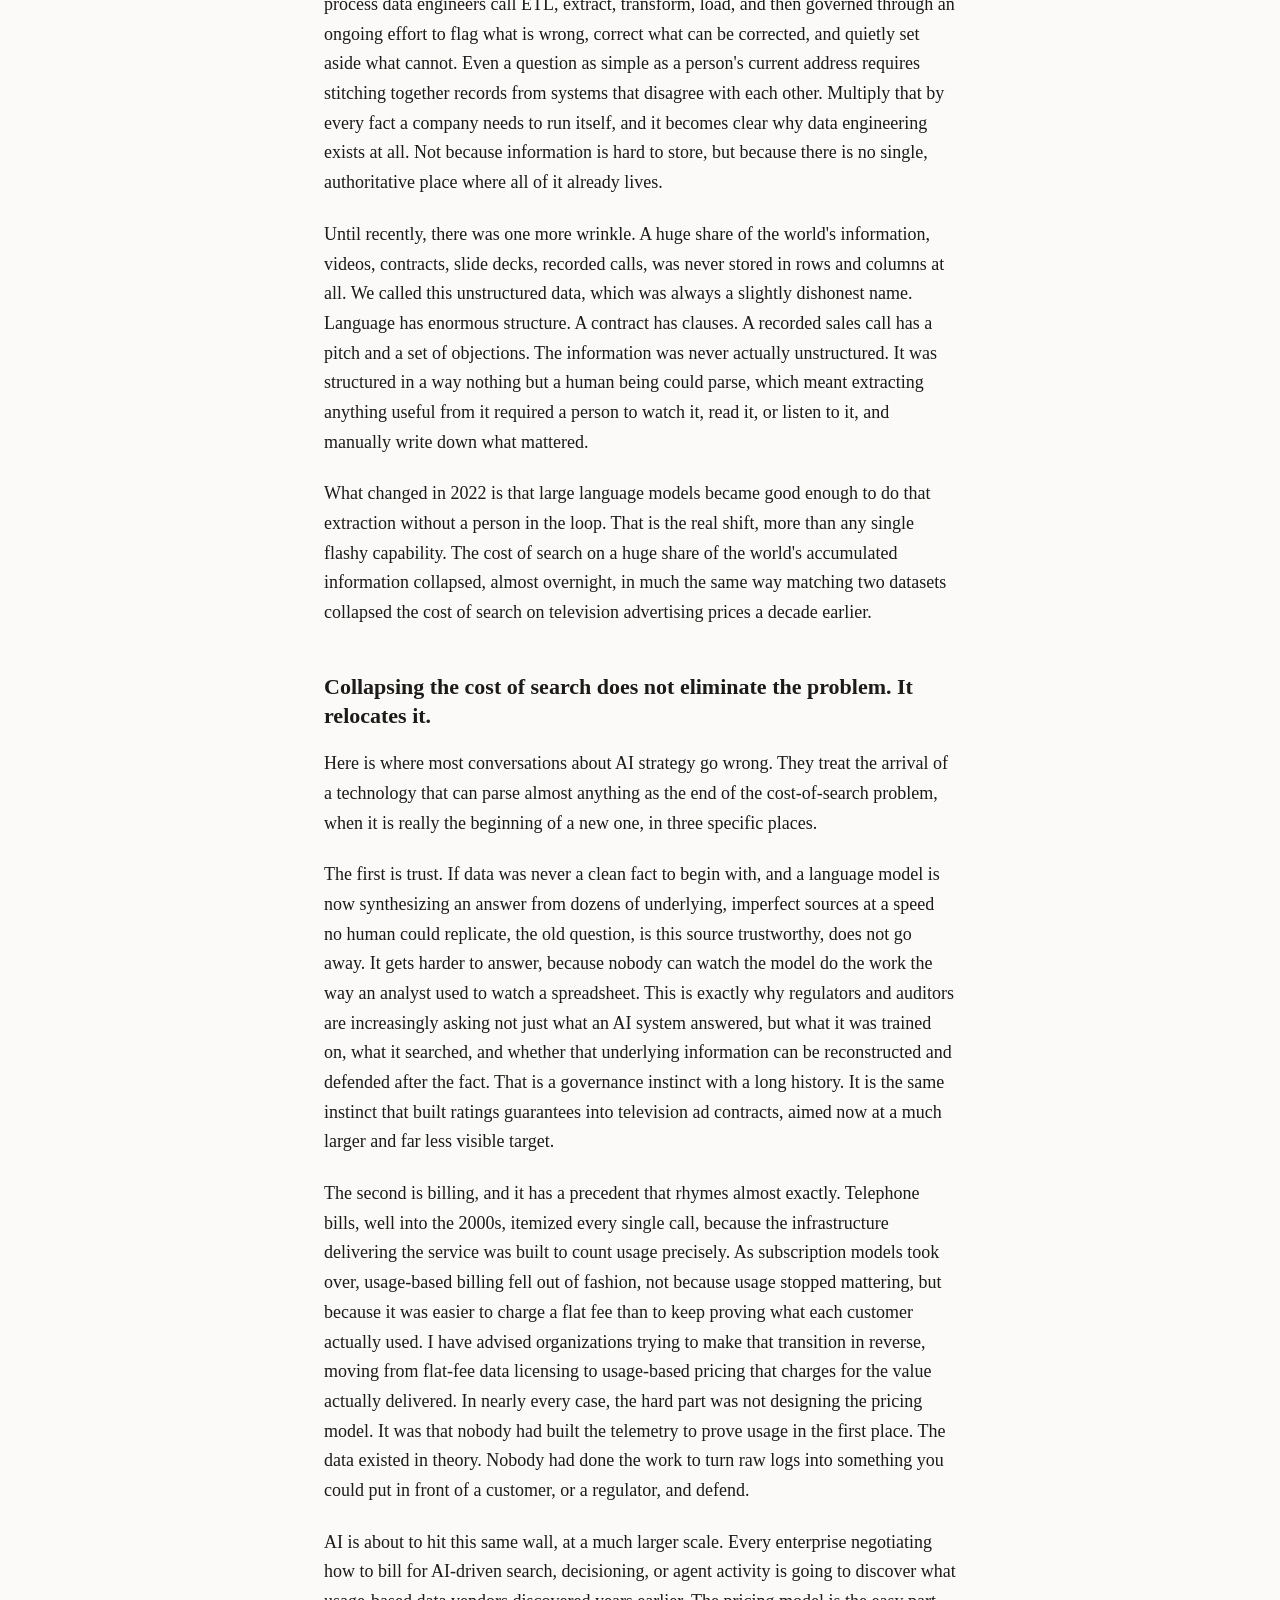
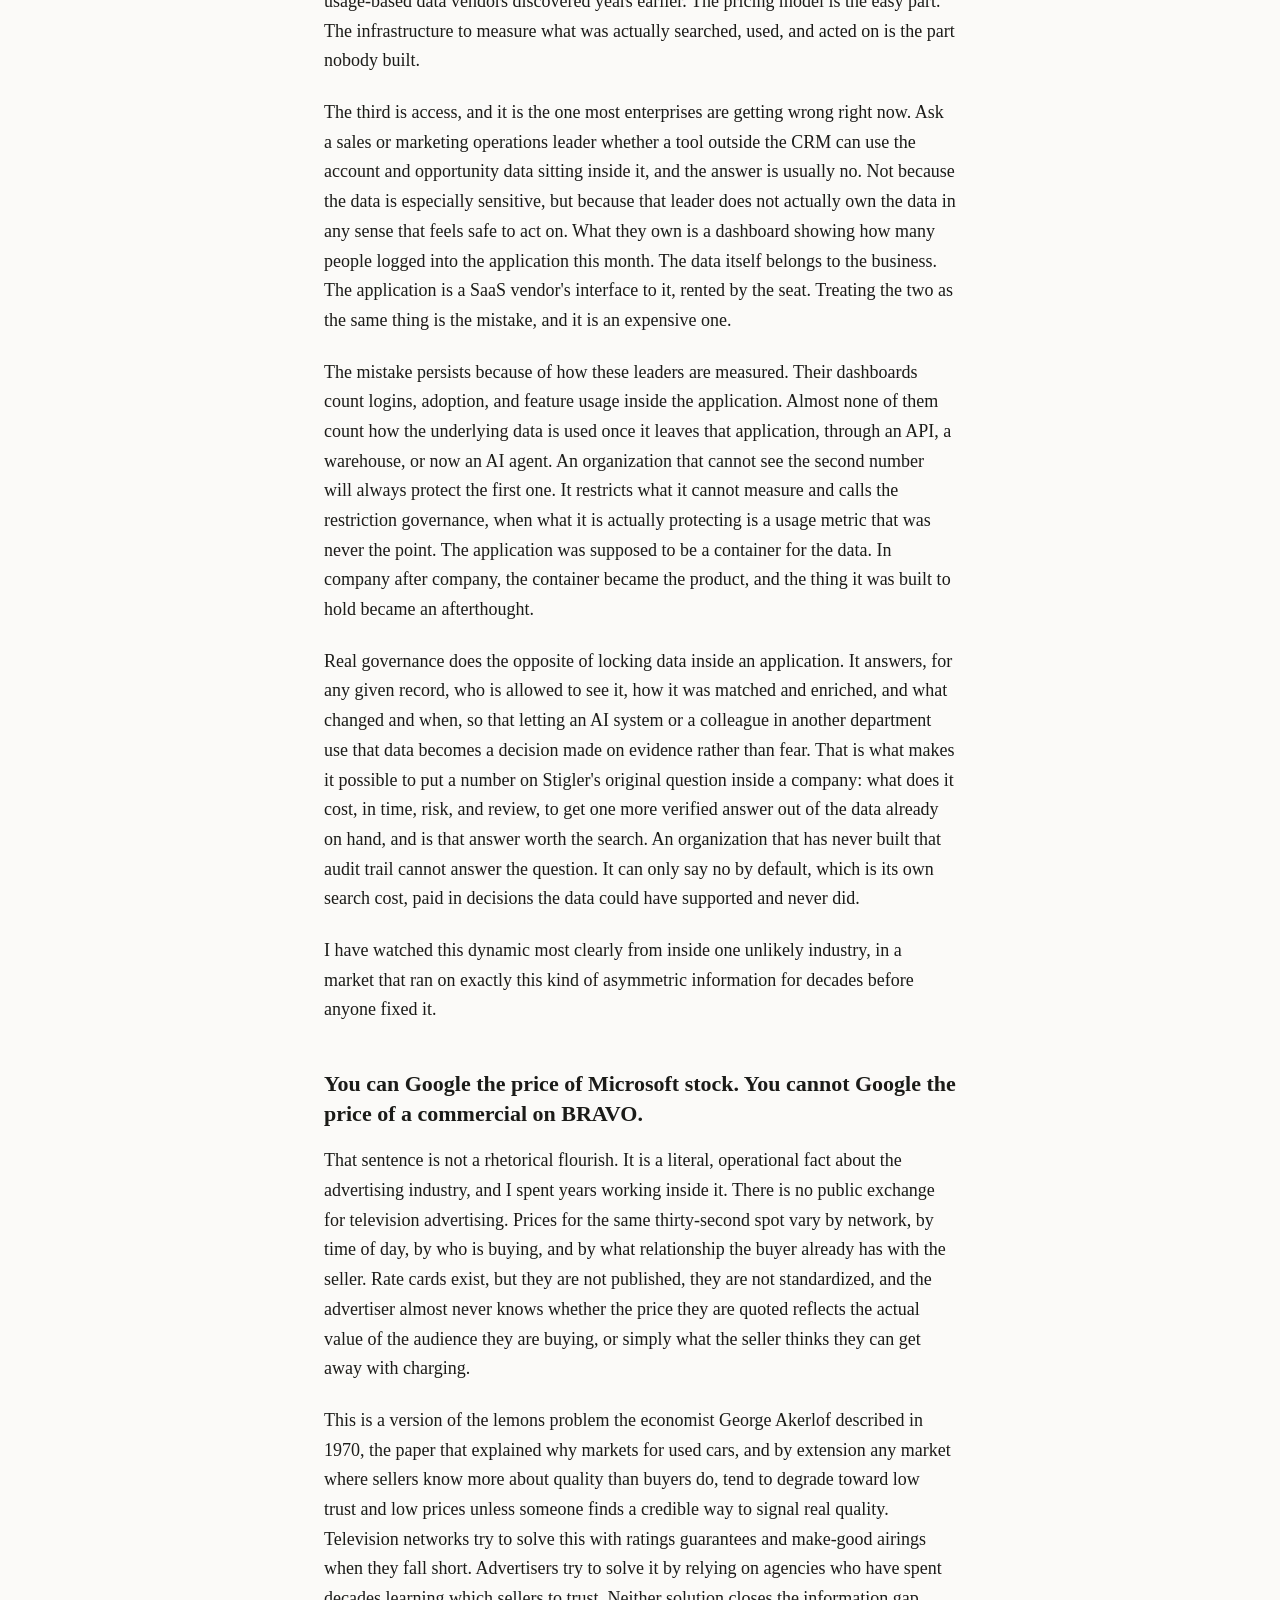
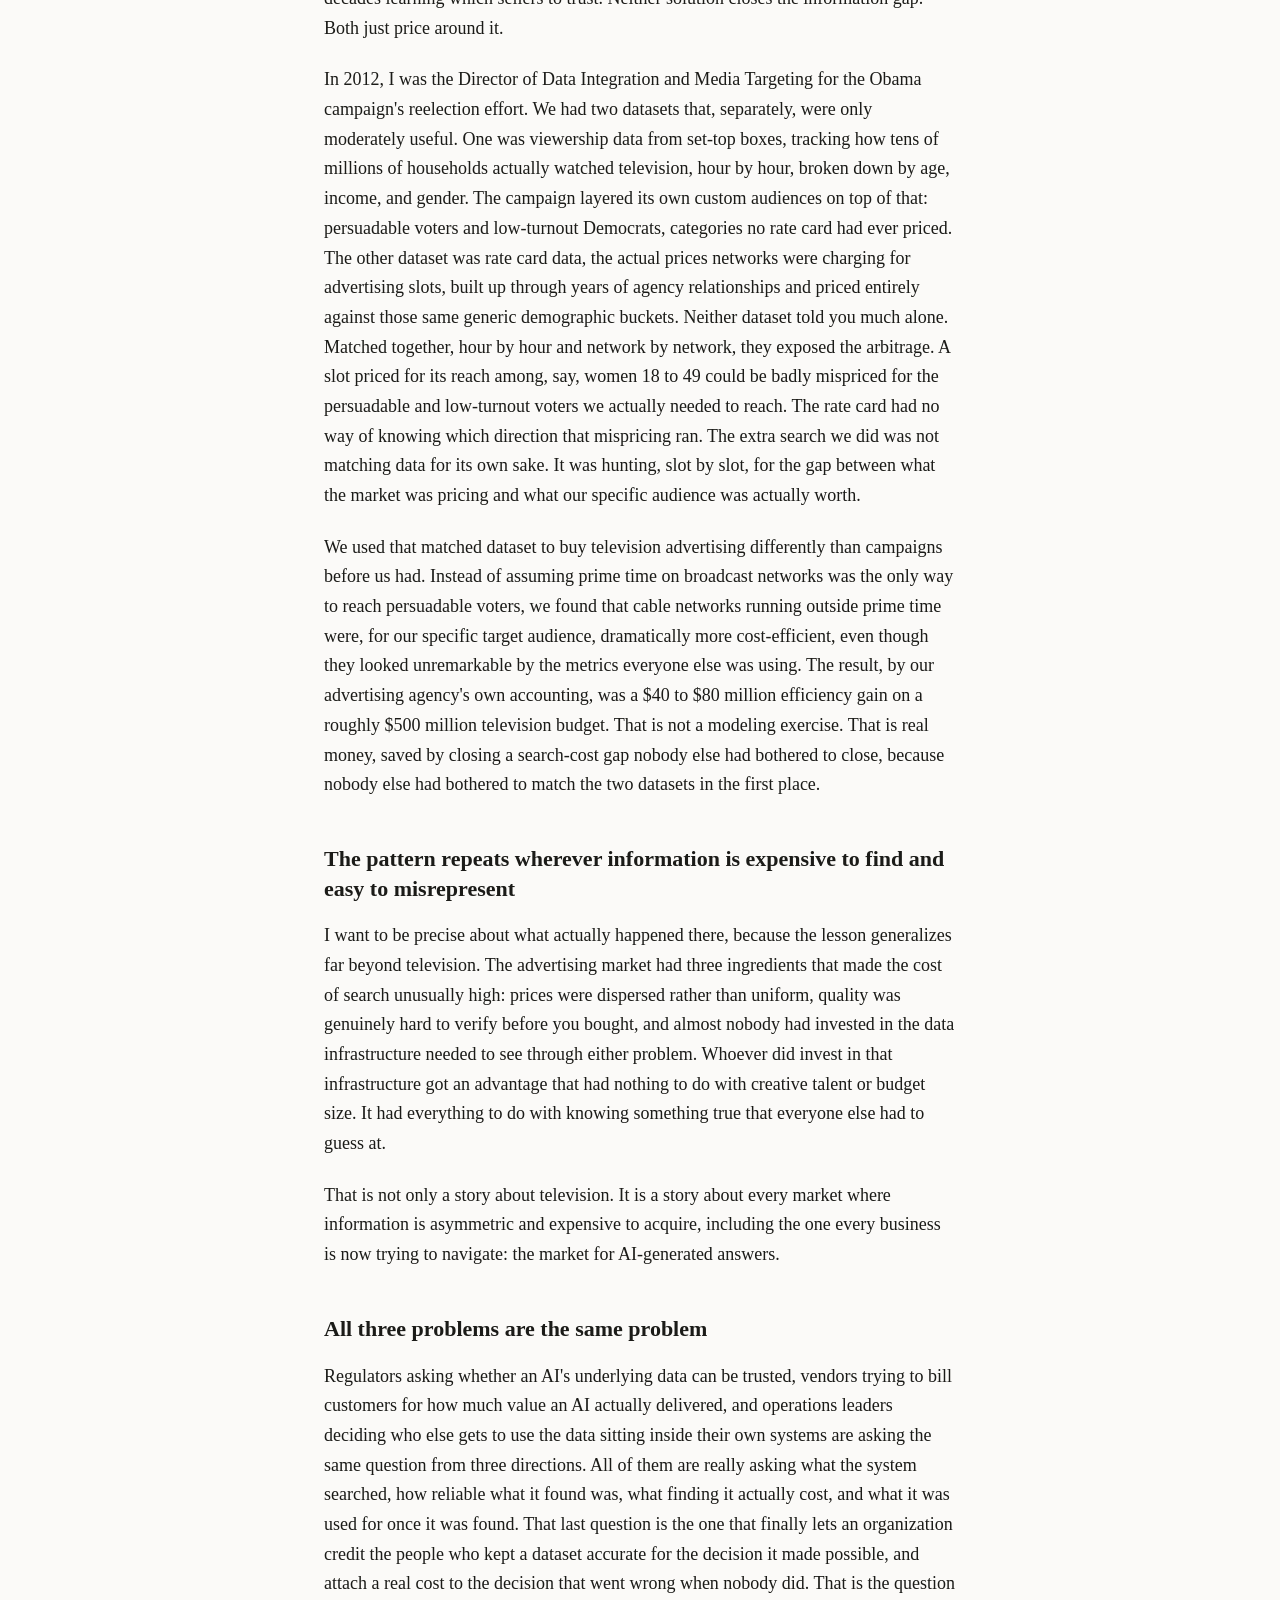
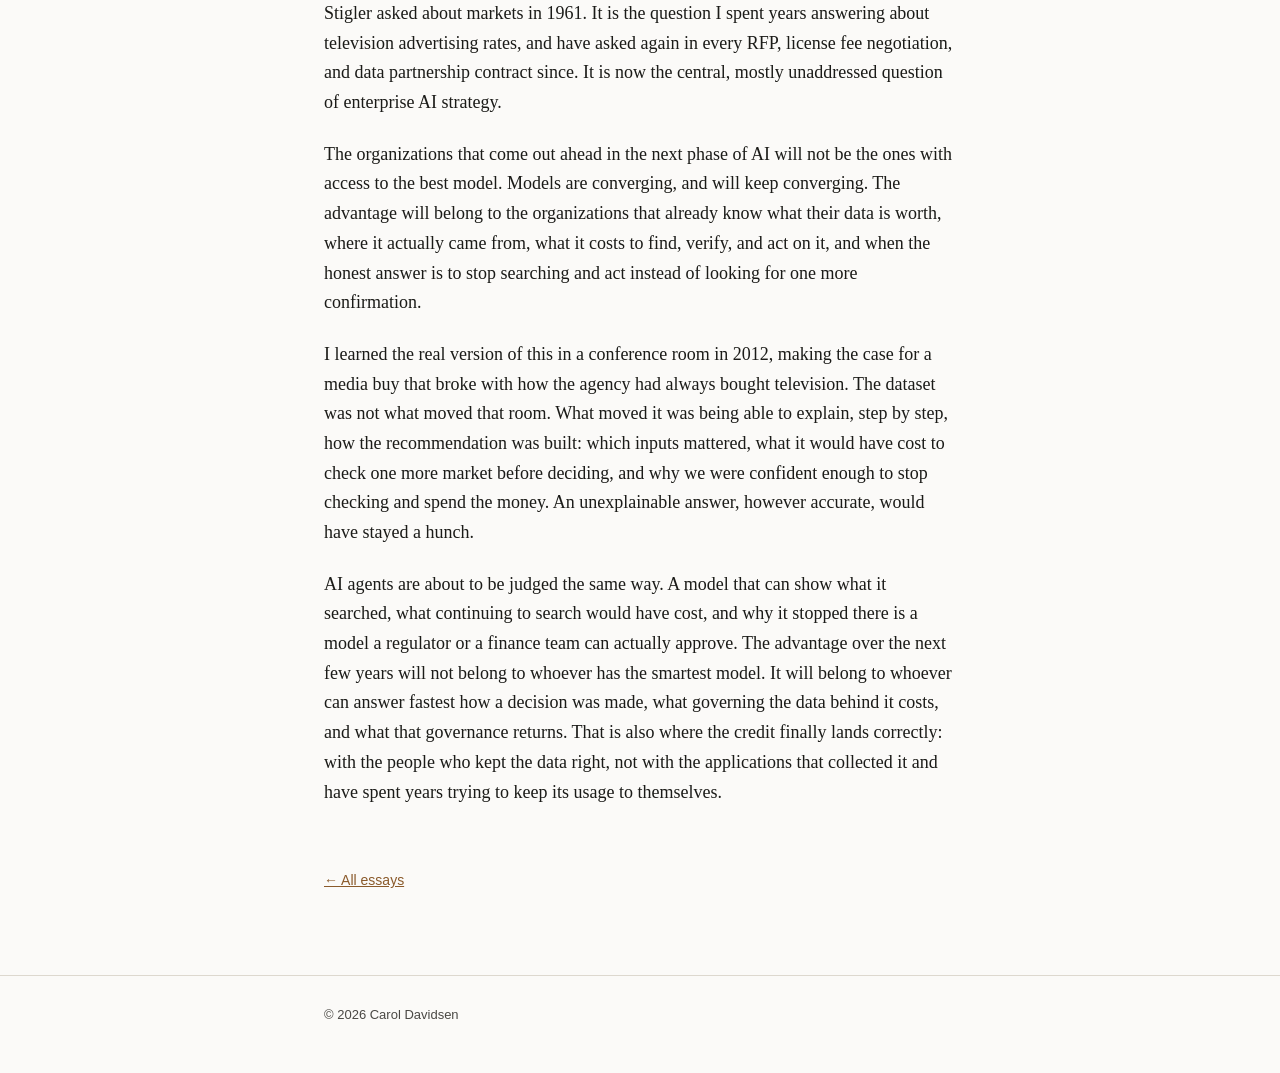
==== commit 4a39552c: "Add files via upload" ====
--- a/cost-of-search.html
+++ b/cost-of-search.html
@@ -37,13 +37,19 @@
       <p>What changed in 2022 is that large language models became good enough to do that extraction without a person in the loop. That is the real shift, more than any single flashy capability. The cost of search on a huge share of the world's accumulated information collapsed, almost overnight, in much the same way matching two datasets collapsed the cost of search on television advertising prices a decade earlier.</p>
 
       <h2 class="section">Collapsing the cost of search does not eliminate the problem. It relocates it.</h2>
-      <p>Here is where most conversations about AI strategy go wrong. They treat the arrival of a technology that can parse almost anything as the end of the cost-of-search problem, when it is really the beginning of a new one, in two specific places.</p>
+      <p>Here is where most conversations about AI strategy go wrong. They treat the arrival of a technology that can parse almost anything as the end of the cost-of-search problem, when it is really the beginning of a new one, in three specific places.</p>
 
       <p>The first is trust. If data was never a clean fact to begin with, and a language model is now synthesizing an answer from dozens of underlying, imperfect sources at a speed no human could replicate, the old question, is this source trustworthy, does not go away. It gets harder to answer, because nobody can watch the model do the work the way an analyst used to watch a spreadsheet. This is exactly why regulators and auditors are increasingly asking not just what an AI system answered, but what it was trained on, what it searched, and whether that underlying information can be reconstructed and defended after the fact. That is a governance instinct with a long history. It is the same instinct that built ratings guarantees into television ad contracts, aimed now at a much larger and far less visible target.</p>
 
       <p>The second is billing, and it has a precedent that rhymes almost exactly. Telephone bills, well into the 2000s, itemized every single call, because the infrastructure delivering the service was built to count usage precisely. As subscription models took over, usage-based billing fell out of fashion, not because usage stopped mattering, but because it was easier to charge a flat fee than to keep proving what each customer actually used. I have advised organizations trying to make that transition in reverse, moving from flat-fee data licensing to usage-based pricing that charges for the value actually delivered. In nearly every case, the hard part was not designing the pricing model. It was that nobody had built the telemetry to prove usage in the first place. The data existed in theory. Nobody had done the work to turn raw logs into something you could put in front of a customer, or a regulator, and defend.</p>
 
       <p>AI is about to hit this same wall, at a much larger scale. Every enterprise negotiating how to bill for AI-driven search, decisioning, or agent activity is going to discover what usage-based data vendors discovered years earlier. The pricing model is the easy part. The infrastructure to measure what was actually searched, used, and acted on is the part nobody built.</p>
+
+      <p>The third is access, and it is the one most enterprises are getting wrong right now. Ask a sales or marketing operations leader whether a tool outside the CRM can use the account and opportunity data sitting inside it, and the answer is usually no. Not because the data is especially sensitive, but because that leader does not actually own the data in any sense that feels safe to act on. What they own is a dashboard showing how many people logged into the application this month. The data itself belongs to the business. The application is a SaaS vendor's interface to it, rented by the seat. Treating the two as the same thing is the mistake, and it is an expensive one.</p>
+
+      <p>The mistake persists because of how these leaders are measured. Their dashboards count logins, adoption, and feature usage inside the application. Almost none of them count how the underlying data is used once it leaves that application, through an API, a warehouse, or now an AI agent. An organization that cannot see the second number will always protect the first one. It restricts what it cannot measure and calls the restriction governance, when what it is actually protecting is a usage metric that was never the point. The application was supposed to be a container for the data. In company after company, the container became the product, and the thing it was built to hold became an afterthought.</p>
+
+      <p>Real governance does the opposite of locking data inside an application. It answers, for any given record, who is allowed to see it, how it was matched and enriched, and what changed and when, so that letting an AI system or a colleague in another department use that data becomes a decision made on evidence rather than fear. That is what makes it possible to put a number on Stigler's original question inside a company: what does it cost, in time, risk, and review, to get one more verified answer out of the data already on hand, and is that answer worth the search. An organization that has never built that audit trail cannot answer the question. It can only say no by default, which is its own search cost, paid in decisions the data could have supported and never did.</p>
 
       <p>I have watched this dynamic most clearly from inside one unlikely industry, in a market that ran on exactly this kind of asymmetric information for decades before anyone fixed it.</p>
 
@@ -52,7 +58,7 @@
 
       <p>This is a version of the lemons problem the economist George Akerlof described in 1970, the paper that explained why markets for used cars, and by extension any market where sellers know more about quality than buyers do, tend to degrade toward low trust and low prices unless someone finds a credible way to signal real quality. Television networks try to solve this with ratings guarantees and make-good airings when they fall short. Advertisers try to solve it by relying on agencies who have spent decades learning which sellers to trust. Neither solution closes the information gap. Both just price around it.</p>
 
-      <p>In 2012, I was the Director of Data Integration and Media Targeting for the Obama campaign's reelection effort. We had two datasets that, separately, were only moderately useful. One was viewership data from set-top boxes, tracking how tens of millions of households actually watched television, hour by hour, broken down by age, income, and gender. The other was rate card data, the actual prices networks were charging for advertising slots, built up through years of agency relationships. Neither dataset told you much alone. Matched together, hour by hour and network by network, they revealed something almost no one else in the industry could see clearly: exactly which slots were overpriced relative to the audience they actually delivered, and which were underpriced bargains that conventional wisdom overlooked.</p>
+      <p>In 2012, I was the Director of Data Integration and Media Targeting for the Obama campaign's reelection effort. We had two datasets that, separately, were only moderately useful. One was viewership data from set-top boxes, tracking how tens of millions of households actually watched television, hour by hour, broken down by age, income, and gender. The campaign layered its own custom audiences on top of that: persuadable voters and low-turnout Democrats, categories no rate card had ever priced. The other dataset was rate card data, the actual prices networks were charging for advertising slots, built up through years of agency relationships and priced entirely against those same generic demographic buckets. Neither dataset told you much alone. Matched together, hour by hour and network by network, they exposed the arbitrage. A slot priced for its reach among, say, women 18 to 49 could be badly mispriced for the persuadable and low-turnout voters we actually needed to reach. The rate card had no way of knowing which direction that mispricing ran. The extra search we did was not matching data for its own sake. It was hunting, slot by slot, for the gap between what the market was pricing and what our specific audience was actually worth.</p>
 
       <p>We used that matched dataset to buy television advertising differently than campaigns before us had. Instead of assuming prime time on broadcast networks was the only way to reach persuadable voters, we found that cable networks running outside prime time were, for our specific target audience, dramatically more cost-efficient, even though they looked unremarkable by the metrics everyone else was using. The result, by our advertising agency's own accounting, was a $40 to $80 million efficiency gain on a roughly $500 million television budget. That is not a modeling exercise. That is real money, saved by closing a search-cost gap nobody else had bothered to close, because nobody else had bothered to match the two datasets in the first place.</p>
 
@@ -61,10 +67,14 @@
 
       <p>That is not only a story about television. It is a story about every market where information is asymmetric and expensive to acquire, including the one every business is now trying to navigate: the market for AI-generated answers.</p>
 
-      <h2 class="section">Both problems are the same problem</h2>
-      <p>Regulators asking whether an AI's underlying data can be trusted, and vendors trying to bill customers for how much value an AI actually delivered, are asking the same question from opposite ends. Both are really asking what the system searched, how reliable what it found was, and what finding it actually cost. That is the question Stigler asked about markets in 1961. It is the question I spent years answering about television advertising rates. It is now the central, mostly unaddressed question of enterprise AI strategy.</p>
+      <h2 class="section">All three problems are the same problem</h2>
+      <p>Regulators asking whether an AI's underlying data can be trusted, vendors trying to bill customers for how much value an AI actually delivered, and operations leaders deciding who else gets to use the data sitting inside their own systems are asking the same question from three directions. All of them are really asking what the system searched, how reliable what it found was, what finding it actually cost, and what it was used for once it was found. That last question is the one that finally lets an organization credit the people who kept a dataset accurate for the decision it made possible, and attach a real cost to the decision that went wrong when nobody did. That is the question Stigler asked about markets in 1961. It is the question I spent years answering about television advertising rates, and have asked again in every RFP, license fee negotiation, and data partnership contract since. It is now the central, mostly unaddressed question of enterprise AI strategy.</p>
 
-      <p>The organizations that come out ahead in the next phase of AI will not be the ones with access to the best model. Models are converging, and will keep converging. The advantage will belong to the organizations that already know what their data is worth, where it actually came from, and what it costs to find, verify, and act on it. That is the same advantage a small modeling team found in 2012. Both sides spent close to the same amount on television that year. The advantage was never the size of the budget. It was being able to see which of those dollars were being wasted, slot by slot, while the other side was still guessing.</p>
+      <p>The organizations that come out ahead in the next phase of AI will not be the ones with access to the best model. Models are converging, and will keep converging. The advantage will belong to the organizations that already know what their data is worth, where it actually came from, what it costs to find, verify, and act on it, and when the honest answer is to stop searching and act instead of looking for one more confirmation.</p>
+
+      <p>I learned the real version of this in a conference room in 2012, making the case for a media buy that broke with how the agency had always bought television. The dataset was not what moved that room. What moved it was being able to explain, step by step, how the recommendation was built: which inputs mattered, what it would have cost to check one more market before deciding, and why we were confident enough to stop checking and spend the money. An unexplainable answer, however accurate, would have stayed a hunch.</p>
+
+      <p>AI agents are about to be judged the same way. A model that can show what it searched, what continuing to search would have cost, and why it stopped there is a model a regulator or a finance team can actually approve. The advantage over the next few years will not belong to whoever has the smartest model. It will belong to whoever can answer fastest how a decision was made, what governing the data behind it costs, and what that governance returns. That is also where the credit finally lands correctly: with the people who kept the data right, not with the applications that collected it and have spent years trying to keep its usage to themselves.</p>
 
       <a class="back-link" href="/">&larr; All essays</a>
     </article>
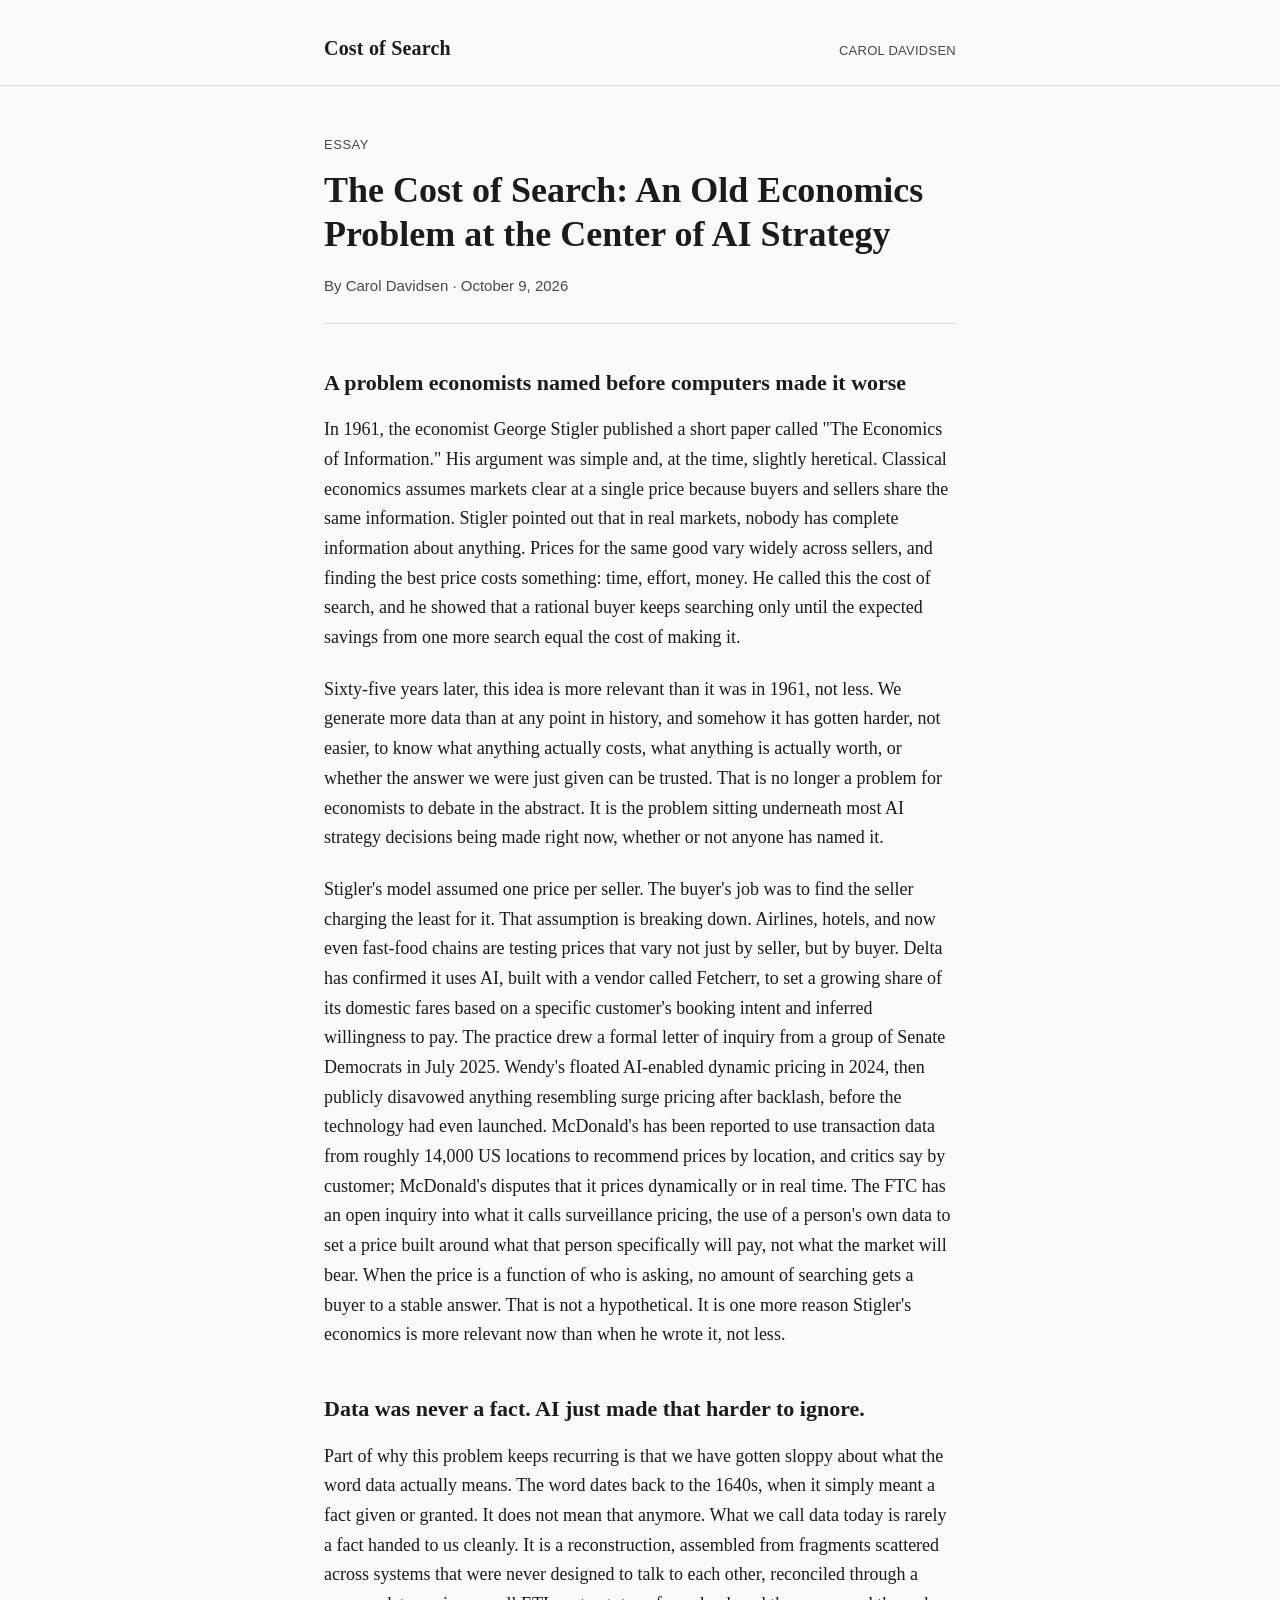
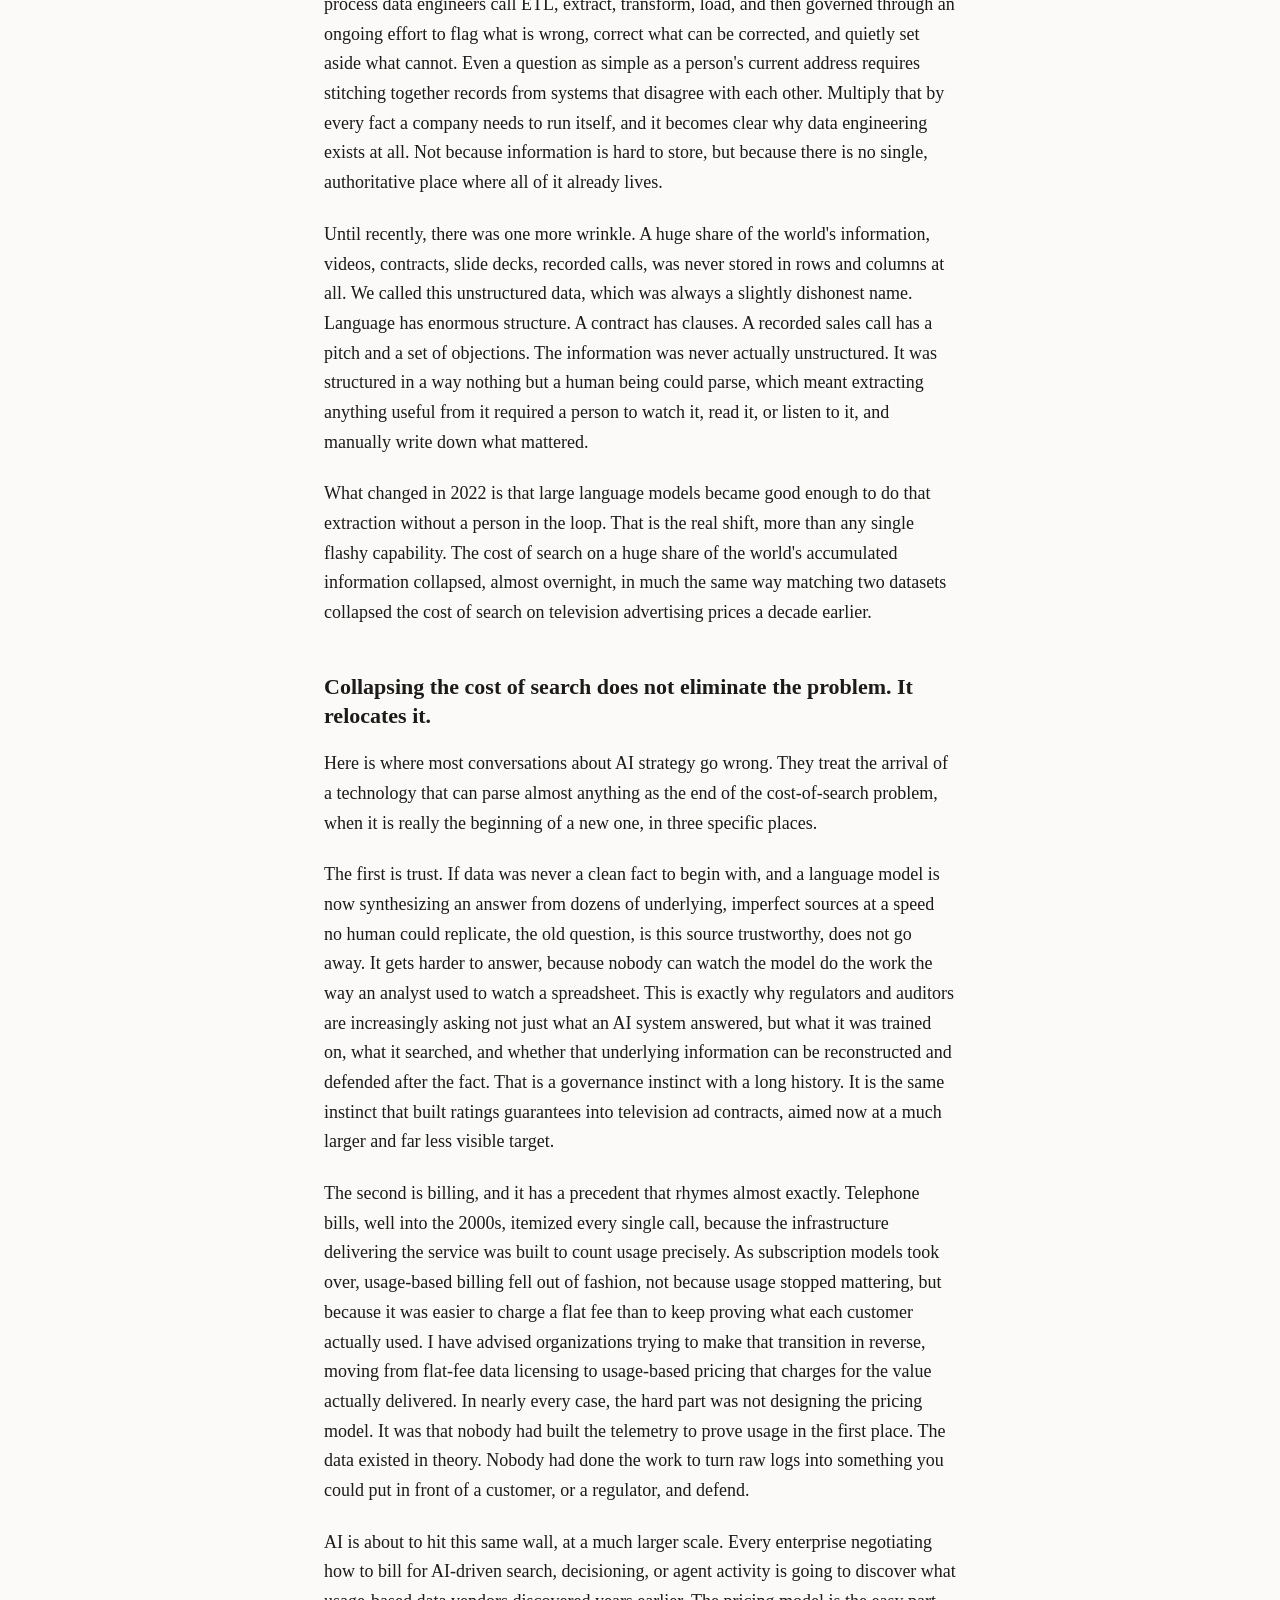
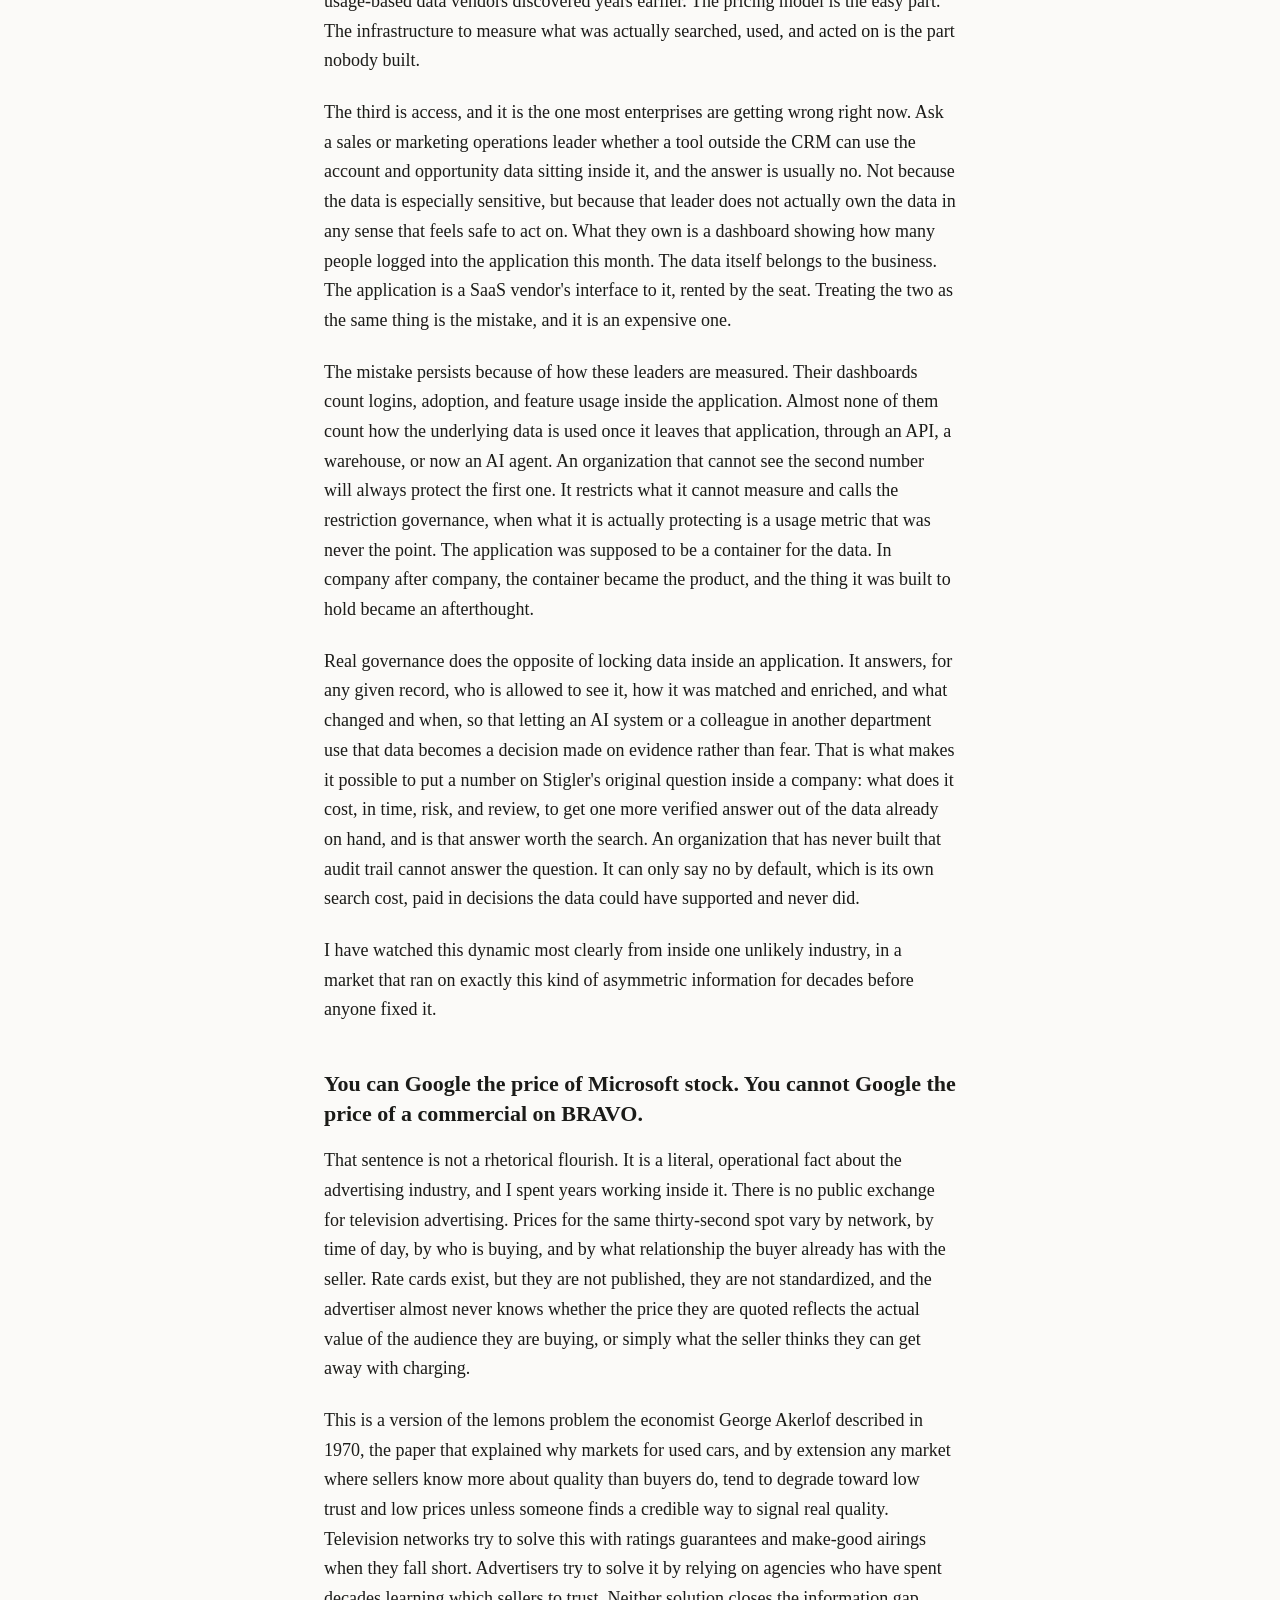
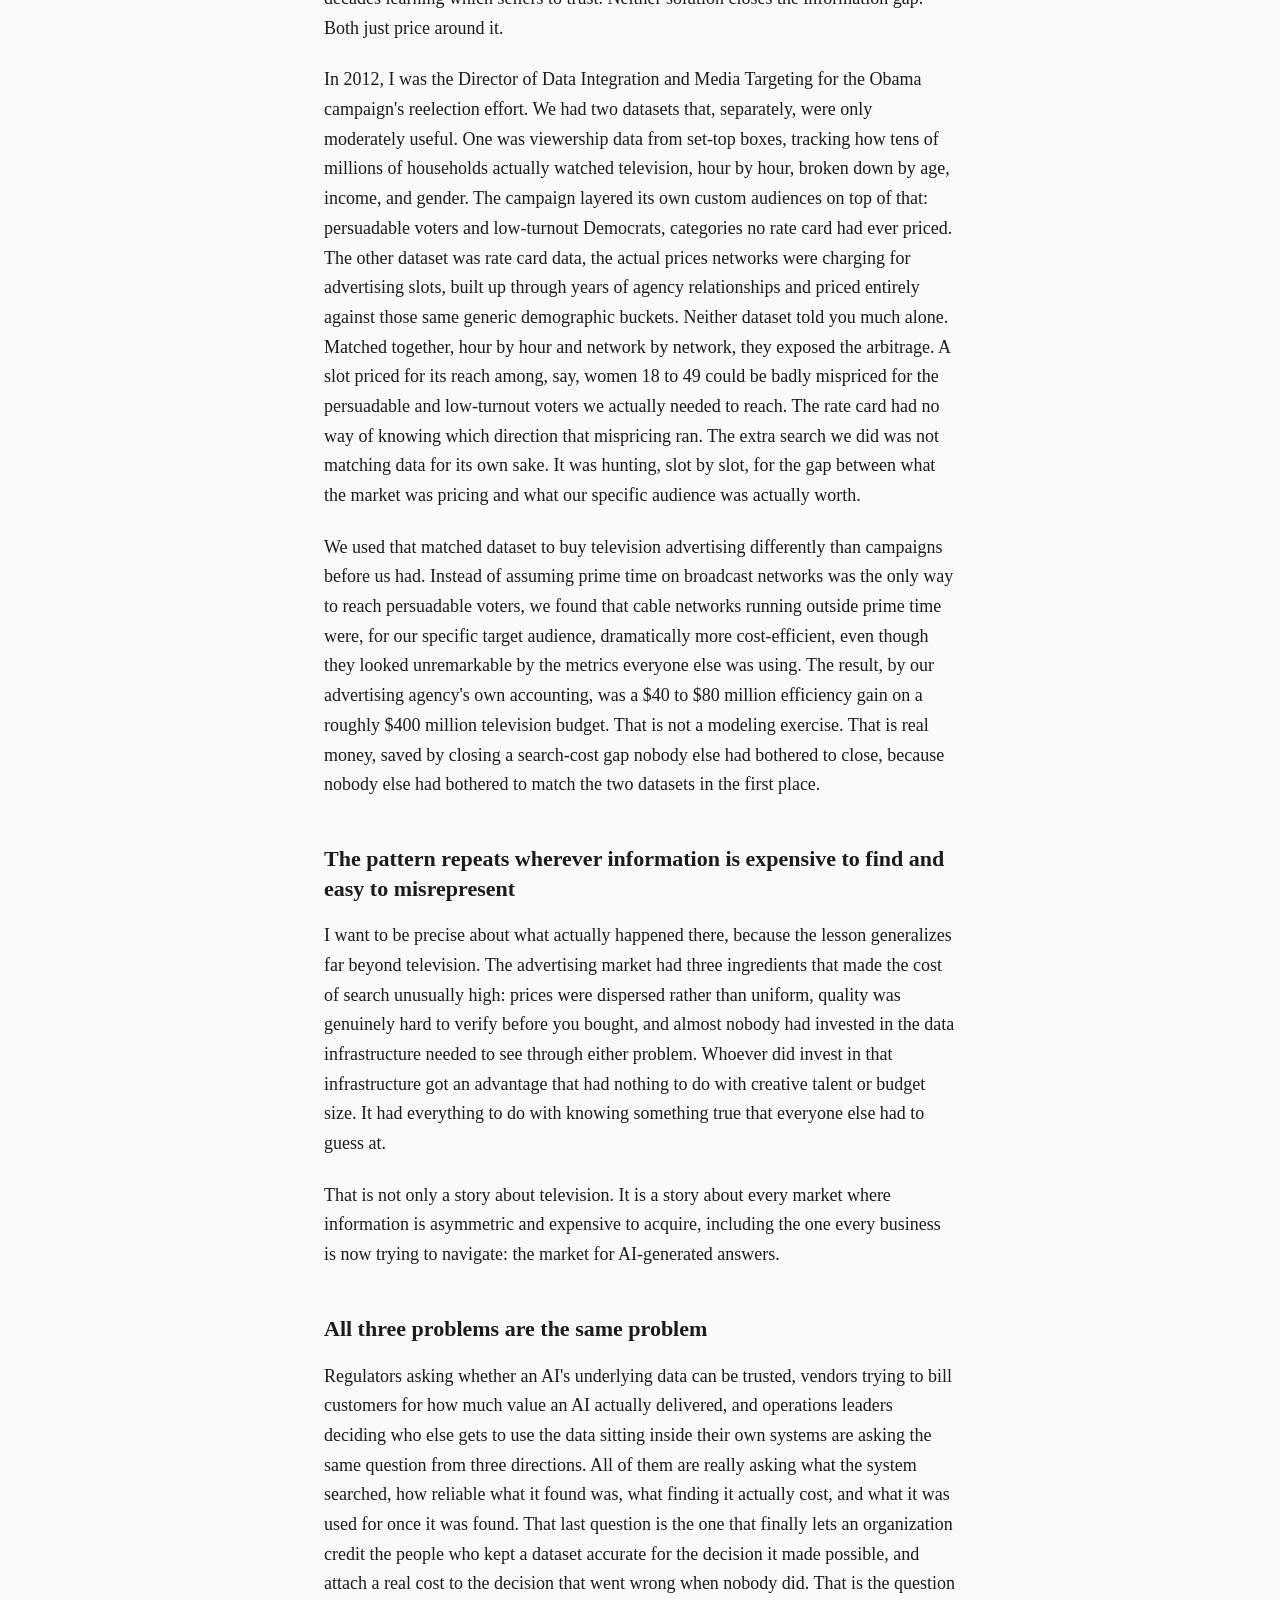
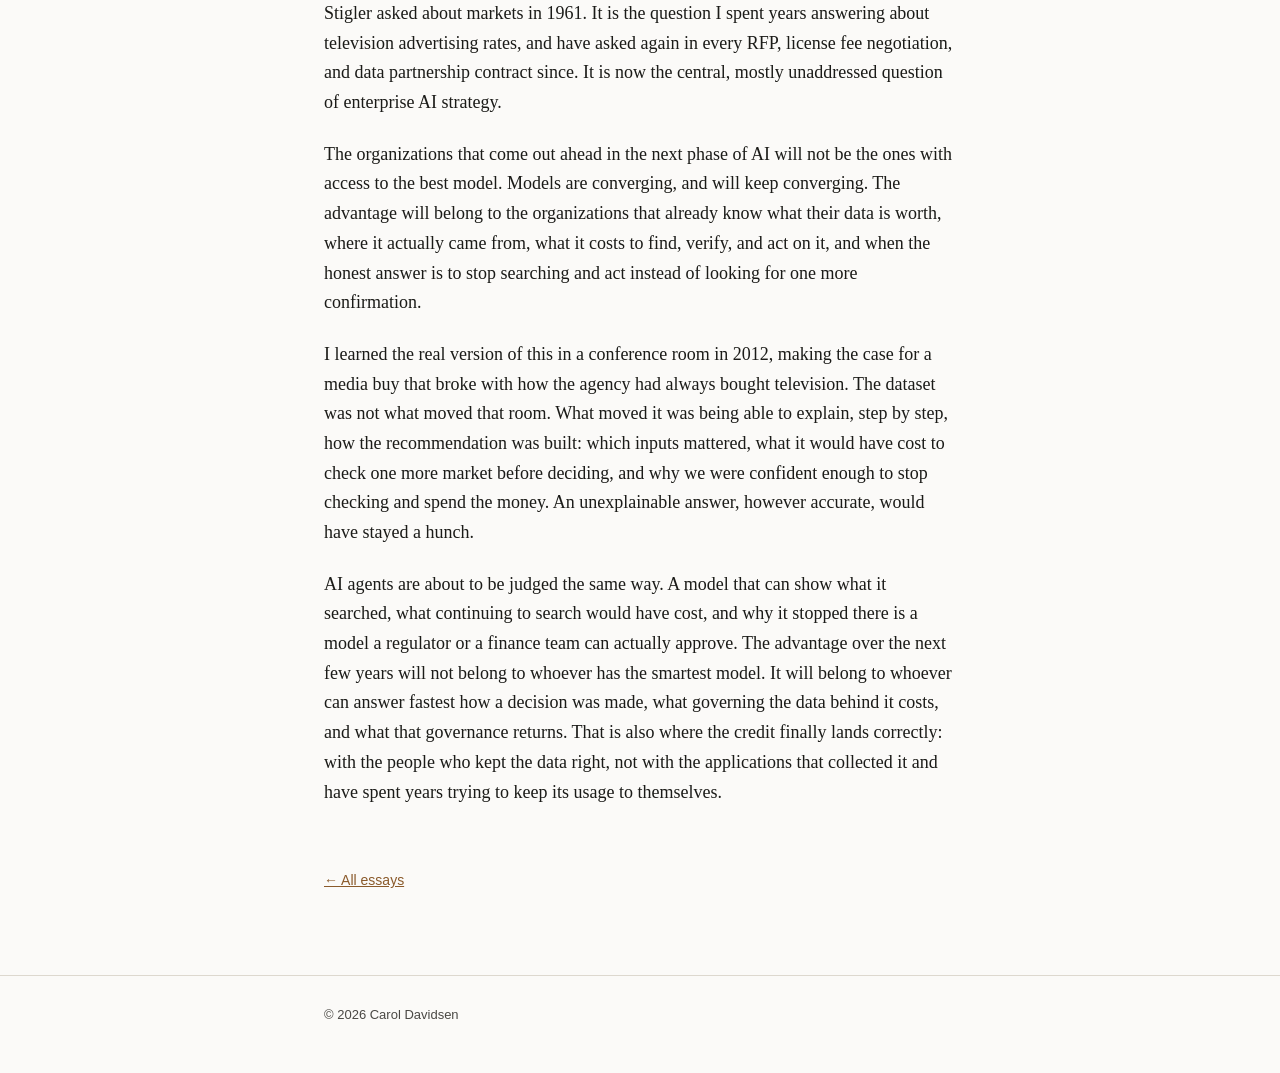
==== commit c6acd016: "Add files via upload" ====
--- a/cost-of-search.html
+++ b/cost-of-search.html
@@ -11,7 +11,7 @@
 <header class="site">
   <div class="wrap">
     <a class="site-name" href="/">Cost of Search</a>
-    <span class="site-tagline">Carol Davidsen</span>
+    <a class="site-tagline" href="/#about">Carol Davidsen</a>
   </div>
 </header>
 
@@ -60,7 +60,7 @@
 
       <p>In 2012, I was the Director of Data Integration and Media Targeting for the Obama campaign's reelection effort. We had two datasets that, separately, were only moderately useful. One was viewership data from set-top boxes, tracking how tens of millions of households actually watched television, hour by hour, broken down by age, income, and gender. The campaign layered its own custom audiences on top of that: persuadable voters and low-turnout Democrats, categories no rate card had ever priced. The other dataset was rate card data, the actual prices networks were charging for advertising slots, built up through years of agency relationships and priced entirely against those same generic demographic buckets. Neither dataset told you much alone. Matched together, hour by hour and network by network, they exposed the arbitrage. A slot priced for its reach among, say, women 18 to 49 could be badly mispriced for the persuadable and low-turnout voters we actually needed to reach. The rate card had no way of knowing which direction that mispricing ran. The extra search we did was not matching data for its own sake. It was hunting, slot by slot, for the gap between what the market was pricing and what our specific audience was actually worth.</p>
 
-      <p>We used that matched dataset to buy television advertising differently than campaigns before us had. Instead of assuming prime time on broadcast networks was the only way to reach persuadable voters, we found that cable networks running outside prime time were, for our specific target audience, dramatically more cost-efficient, even though they looked unremarkable by the metrics everyone else was using. The result, by our advertising agency's own accounting, was a $40 to $80 million efficiency gain on a roughly $500 million television budget. That is not a modeling exercise. That is real money, saved by closing a search-cost gap nobody else had bothered to close, because nobody else had bothered to match the two datasets in the first place.</p>
+      <p>We used that matched dataset to buy television advertising differently than campaigns before us had. Instead of assuming prime time on broadcast networks was the only way to reach persuadable voters, we found that cable networks running outside prime time were, for our specific target audience, dramatically more cost-efficient, even though they looked unremarkable by the metrics everyone else was using. The result, by our advertising agency's own accounting, was a $40 to $80 million efficiency gain on a roughly $400 million television budget. That is not a modeling exercise. That is real money, saved by closing a search-cost gap nobody else had bothered to close, because nobody else had bothered to match the two datasets in the first place.</p>
 
       <h2 class="section">The pattern repeats wherever information is expensive to find and easy to misrepresent</h2>
       <p>I want to be precise about what actually happened there, because the lesson generalizes far beyond television. The advertising market had three ingredients that made the cost of search unusually high: prices were dispersed rather than uniform, quality was genuinely hard to verify before you bought, and almost nobody had invested in the data infrastructure needed to see through either problem. Whoever did invest in that infrastructure got an advantage that had nothing to do with creative talent or budget size. It had everything to do with knowing something true that everyone else had to guess at.</p>
--- a/styles.css
+++ b/styles.css
@@ -68,6 +68,11 @@
   color: var(--ink-soft);
   letter-spacing: 0.02em;
   text-transform: uppercase;
+  text-decoration: none;
+}
+
+.site-tagline:hover {
+  color: var(--accent);
 }
 
 main {
@@ -128,6 +133,77 @@
   margin: 0;
 }
 
+/* ---- About / homepage sections ---- */
+
+.bio {
+  font-size: 17px;
+  color: var(--ink-soft);
+  margin: 0 0 14px;
+  max-width: 62ch;
+}
+
+.contact-links {
+  display: flex;
+  flex-wrap: wrap;
+  gap: 20px;
+  font-family: -apple-system, BlinkMacSystemFont, "Segoe UI", Helvetica, Arial, sans-serif;
+  font-size: 15px;
+  margin: 22px 0 0;
+}
+
+.contact-links a {
+  color: var(--accent);
+  text-decoration: none;
+  border-bottom: 1px solid var(--accent);
+  padding-bottom: 1px;
+}
+
+.citation-list {
+  list-style: none;
+  margin: 0;
+  padding: 0;
+}
+
+.citation-list li {
+  padding: 18px 0;
+  border-bottom: 1px solid var(--rule);
+}
+
+.citation-list li:first-child {
+  padding-top: 0;
+}
+
+.citation-source {
+  font-family: -apple-system, BlinkMacSystemFont, "Segoe UI", Helvetica, Arial, sans-serif;
+  font-size: 13px;
+  color: var(--ink-soft);
+  text-transform: uppercase;
+  letter-spacing: 0.04em;
+  margin: 0 0 6px;
+}
+
+.citation-title {
+  font-size: 17px;
+  line-height: 1.4;
+  font-weight: 700;
+  margin: 0 0 6px;
+}
+
+.citation-title a {
+  color: var(--ink);
+  text-decoration: none;
+}
+
+.citation-title a:hover {
+  color: var(--accent);
+}
+
+.citation-note {
+  font-size: 15px;
+  color: var(--ink-soft);
+  margin: 0;
+}
+
 /* ---- Essay page ---- */
 
 .essay-meta {
